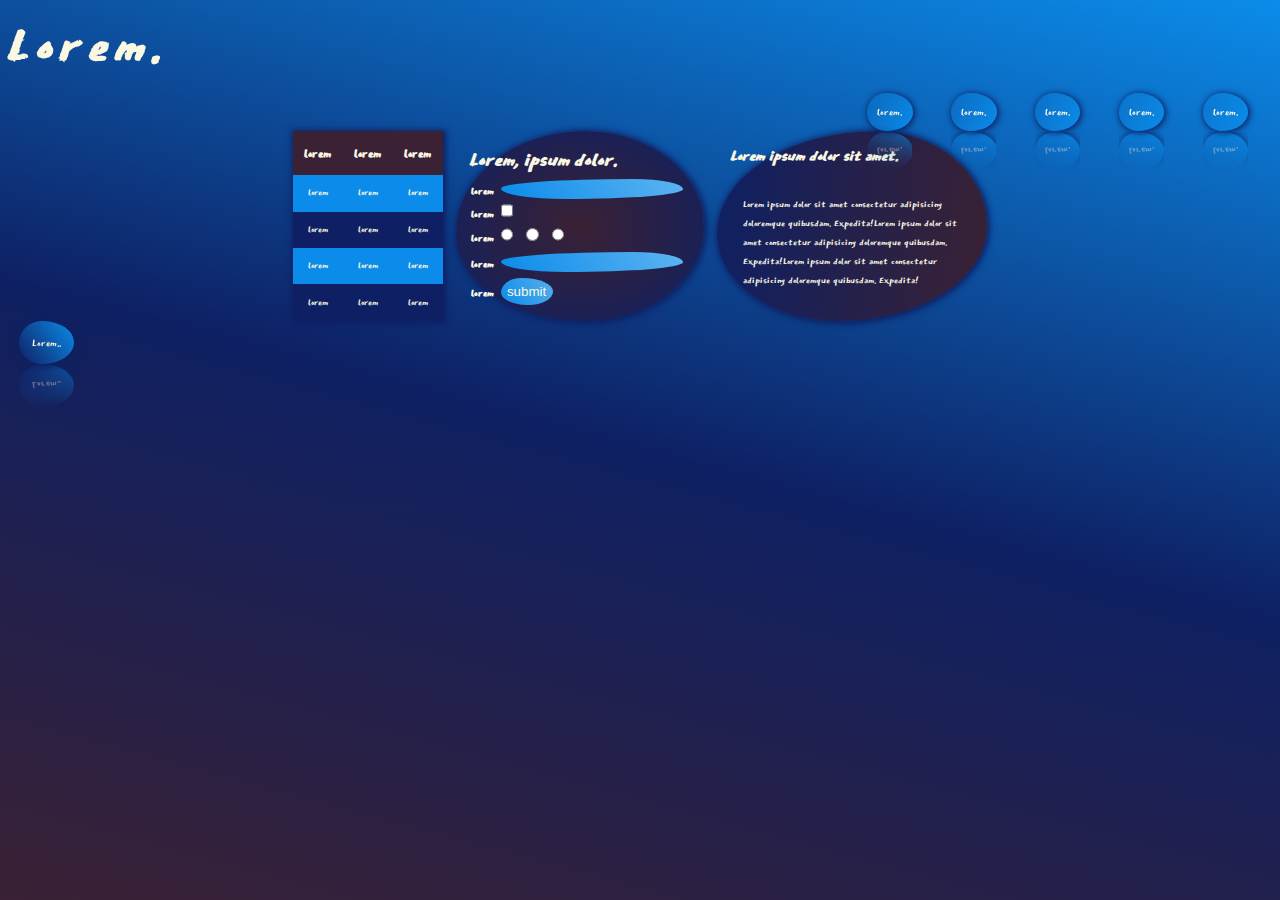
==== try-css.html @ 825e58ca "增加海洋style" ====
<!DOCTYPE html>
<html lang="en">
  <head>
    <meta charset="UTF-8" />
    <meta http-equiv="X-UA-Compatible" content="IE=edge" />
    <meta
      name="viewport"
      content="width=device-width, initial-scale=1,user-scalable=no"
    />
    <title>Template for testing CSS</title>
    <link rel="preconnect" href="https://fonts.googleapis.com" />
    <link rel="preconnect" href="https://fonts.gstatic.com" crossorigin />
    <link
      href="https://fonts.googleapis.com/css2?family=Hina+Mincho&display=swap"
      rel="stylesheet"
    />
    <link
      href="https://fonts.googleapis.com/css2?family=Share+Tech+Mono&display=swap"
      rel="stylesheet"
    />
    <link
      href="https://fonts.googleapis.com/css2?family=Caveat:wght@500&display=swap"
      rel="stylesheet"
    />
    <link
      href="https://fonts.googleapis.com/css2?family=Yeon+Sung&display=swap"
      rel="stylesheet"
    />
    <link
      href="https://fonts.googleapis.com/css2?family=Libre+Franklin&display=swap"
      rel="stylesheet"
    />
    <link href="https://fonts.googleapis.com/css2?family=East+Sea+Dokdo&display=swap" rel="stylesheet">
    <link rel="stylesheet" href="Atmos.css" />
  </head>
  <body>
    <div class="sea-container">
      <div class="sea-all">
        <h1 class="sea-h1">Lorem.</h1>
        <nav class="sea-navbar">
          <ul class="sea-ul">
            <li class="sea-li">
              <a class="sea-a-link" href="https://www.google.com/">lorem.</a>
            </li>
            <li class="sea-li">
              <a class="sea-a-link" href="https://www.google.com/">lorem.</a>
            </li>
            <li class="sea-li">
              <a class="sea-a-link" href="https://www.google.com/">lorem.</a>
            </li>
            <li class="sea-li">
              <a class="sea-a-link" href="https://www.google.com/">lorem.</a>
            </li>
            <li class="sea-li">
              <a class="sea-a-link" href="https://www.google.com/">lorem.</a>
            </li>
          </ul>
        </nav>
      
      <main class="sea-main">
        <article class="sea-article">
          <table class="sea-table">
            <thead class="sea-thead">
              <tr class="sea-tr-header">
                <th class="sea-th">lorem</th>
                <th class="sea-th">lorem</th>
                <th class="sea-th">lorem</th>
              </tr>
            </thead>
            <tbody class="sea-tbody">
              <tr class="sea-tr-data">
                <td class="sea-td">lorem</td>
                <td class="sea-td">lorem</td>
                <td class="sea-td">lorem</td>
              </tr>
              <tr class="sea-tr-data">
                <td class="sea-td">lorem</td>
                <td class="sea-td">lorem</td>
                <td class="sea-td">lorem</td>
              </tr>
              <tr class="sea-tr-data">
                <td class="sea-td">lorem</td>
                <td class="sea-td">lorem</td>
                <td class="sea-td">lorem</td>
              </tr>
              <tr class="sea-tr-data">
                <td class="sea-td">lorem</td>
                <td class="sea-td">lorem</td>
                <td class="sea-td">lorem</td>
              </tr>
            </tbody>
            <tfoot class="sea-tfoot"></tfoot>
          </table>

          <form class="sea-form" action="">
            <h4 class="sea-h4">Lorem, ipsum dolor.</h4>
            <label class="sea-label"
              >lorem<input class="sea-input-text" type="text"
            /></label>
            <label class="sea-label"
              >lorem<input
                class="sea-input-checkbox"
                type="checkbox"
                name=""
                id=""
            /></label>
            <label class="sea-label"
              >lorem<input class="sea-input-radio" type="radio" /><input
                class="sea-input-radio"
                type="radio" /><input class="sea-input-radio" type="radio"
            /></label>
            <label class="sea-label"
              >lorem<input
                class="sea-input-password"
                type="password"
                name=""
                id=""
            /></label>
            <label class="sea-label"
              >lorem<input
                class="sea-input-submit"
                type="submit"
                value="submit"
            /></label>
          </form>
          <aside class="sea-aside">
            <h5 class="sea-h5">Lorem ipsum dolor sit amet.</h5>
            <p class="sea-p">
              Lorem ipsum dolor sit amet consectetur adipisicing doloremque
              quibusdam. Expedita!Lorem ipsum dolor sit amet consectetur
              adipisicing doloremque quibusdam. Expedita!Lorem ipsum dolor sit
              amet consectetur adipisicing doloremque quibusdam. Expedita!
            </p>
          </aside>
        </article>
      
      
        <button class="sea-button">Lorem..</button>
      
      </div>
    </div>
  </body>
</html>
---- Atmos.css ----
@import url("https://fonts.googleapis.com/css2?family=Hina+Mincho&display=swap");
@import url('https://fonts.googleapis.com/css2?family=Prompt:wght@600&family=Share+Tech+Mono&display=swap');
@import url('https://fonts.googleapis.com/css2?family=Caveat:wght@500&display=swap');
@import url('https://fonts.googleapis.com/css2?family=Yeon+Sung&display=swap');
@import url('https://fonts.googleapis.com/css2?family=Libre+Franklin&display=swap');
@import url('https://fonts.googleapis.com/css2?family=East+Sea+Dokdo&display=swap');
/*<link rel="preconnect" href="https://fonts.googleapis.com" />
    <link rel="preconnect" href="https://fonts.gstatic.com" crossorigin />
    <link
      href="https://fonts.googleapis.com/css2?family=Hina+Mincho&display=swap"
      rel="stylesheet"
    />
    <link href="https://fonts.googleapis.com/css2?family=Share+Tech+Mono&display=swap" rel="stylesheet">
    <link href="https://fonts.googleapis.com/css2?family=Caveat:wght@500&display=swap" rel="stylesheet">
    <link href="https://fonts.googleapis.com/css2?family=Yeon+Sung&display=swap" rel="stylesheet">
    <link href="https://fonts.googleapis.com/css2?family=Libre+Franklin&display=swap" rel="stylesheet">
   <link href="https://fonts.googleapis.com/css2?family=East+Sea+Dokdo&display=swap" rel="stylesheet">
    預先下載google fonts相關程式碼
    */
* {
  padding: 0;
  margin: 0;
  box-sizing: border-box;
}
/*春天風格的樣式，前綴為spring-...，字型構想當初是以日文做考量，因此其他語言的呈現可能會不如預期。
顏色選擇(16進位色號，不區分大小寫):
1.#ffd0e2
2.#5897f6
3.#9b9713
4.#D3BA88
5.#5a570b
*/
.spring-container {
  display: flex;
  flex-direction: column;
  justify-content: center;
  align-items: center;
  min-height: 100vh;
  width: 100%;
  overflow-x: hidden;
  font-family: "Hina Mincho";
}
.spring-header {
  position: relative;
  display: flex;
  justify-content: space-between;
  align-items: flex-end;
  width: 100%;
  height: 25vh;
  background-image:linear-gradient(to top,#ffd0e2,#ffe8f1);
 
}
.spring-header::after{
  position: absolute;
  content: "";
  top: 50%;
  width: 100%;
  height: 40vh;
  background-image:linear-gradient(to bottom,#ffd0e2,#ffe8f1);
  clip-path: polygon(0% 30%, 100% 0, 100% 32%, 0% 48%);
  z-index: -1;
}
.spring-h1{
  font-size: 3.2rem;
  color: #5897f6;
}
.spring-h2{
  font-size: 2.6rem;
  color: #5897f6;
}
.spring-h3{
  font-size: 2.2rem;
  color: #5897f6;
}
.spring-h4{
  font-size: 1.8rem;
  color: #5897f6;
}
.spring-h5{
  font-size: 1.4rem;
  color: #5897f6;
}
.spring-h6{
  font-size: 1.1rem;
  color: #5897f6;
}
.spring-navbar{
  padding: 1vmax;
}
.spring-ul {
  list-style-type: none;
}
.spring-li{
  float: right;
}
.spring-a-link {
  display: inline-block;
  padding: 0.5vmax;
  margin-inline: 1vmax;
  border-radius: 0.5vmax;
  background-image:linear-gradient(25deg,#5897f6,#5897f661);
  color: #ffe9f2;
  font-size: 1.1rem;
  box-shadow: 1px 1px 6px 1px  #5897f62a;
  -webkit-box-reflect: below 0px linear-gradient(to top,rgba(0,0,0,0.3),rgba(0,0,0,0.01)) ;
}
.spring-a-link:link {
  
  text-decoration: none;
 
}
.spring-a-link:visited {
  text-decoration: none;
  
}
.spring-a-link:hover {
  text-decoration: none;
 
}
.spring-a-link:active {
  text-decoration: none;
  
}
.spring-main {
  display: flex;
  justify-content: space-between;
  align-items: center;
  width: 100%;
  height: 65vh;
  background-image: linear-gradient(180deg,#ffd0e294,#ffe8f1,#9b97133c);
}
.spring-article{
  display: flex;
 
}
.spring-table{
  border-collapse: collapse;
  text-align: center;
  box-shadow: 1px 1.5px 6px 2px #5897f651;
}

.spring-tr-header{
  background-color: #5897f62a;
}
.spring-tr-data{
  background-color:  #9b971334;
}
.spring-tr-data:nth-child(2n){
  background-color:  #d3ba88;

}
.spring-th{
  color: #5897f6;
  font-size: 1.1rem;
  font-weight: 700;
  padding: 0.9vmax;
}
.spring-td{
  color: #5a570b;
  
 
  padding: 0.2vmax ;
}
.spring-form{
  border-radius: 1vmax;
  display: flex;
  flex-direction: column;
  justify-content: center;
  padding: 1vmax;
  background-color: #9b971325;
  box-shadow: 1px 1px 6px 1px  #5897f62a;
}
.spring-label{
  color: #5897f6;
  font-size: 1.1rem;
  font-weight: 700;
  padding: 0.2vmax;
}
.spring-input-text{
outline:1.5px solid #5897f6;
border-radius: 0.2vmax;
border: none;
margin-inline: 0.5vmax;
caret-color: #5897f6;
background-color: #ffd0e253;
color: #5897f6;
padding: 0.2vmax;
}
.spring-input-password{
  outline:1.5px solid #5897f6;
  border-radius: 0.2vmax;
  border: none;
  margin-inline: 0.5vmax;
  caret-color: #5897f6;
  background-color: #ffd0e253;
  color: #5897f6;
  padding: 0.2vmax;
}
.spring-input-checkbox{
  position: relative;
  accent-color: #FFD0E2;
  width: 1vmax;
  height: 1vmax;
  border-radius: 0.2vmax;
  outline:1.5px solid #5897f6;
  background-color: #ffd0e253;
  margin-inline: 0.5vmax;
  padding: 0.2vmax;
}
.spring-input-radio{
  position: relative;
 accent-color: #FFD0E2;
  width: 1vmax;
  height: 1vmax;
  border-radius: 50%;
  outline:1.5px solid #5897f6;
  background-color: #ffd0e253;
  margin-inline: 0.5vmax;
  padding: 0.2vmax;
}
.spring-input-submit{
  outline:1.5px solid #5897f6;
  border-radius: 0.2vmax;
  border: none;
  margin-inline: 0.5vmax;
  caret-color: #5897f6;
  background-color: #ffd0e253;
  color: #5897f6;
  padding: 0.2vmax;
}
.spring-aside{
  margin-right: 1%;
  display: flex;
  padding: 2vmax;
 box-shadow: 1px 1px 6px 1px  #5897f62a;
  flex-direction: column;
  width: 35ch;
  background-color: #9b971309;
  
 
}
.spring-p{
  margin-top: 1vmax;
  line-height: 1.8;
  color: #5a570b;
}
.spring-footer {
  width: 100%;
  height: 10vh;
  background-image: linear-gradient(14deg,#9b9713,#9b9713d2,#9b9713);
  display: flex;
  justify-content: center;
  align-items: center;
}
.spring-button{
  margin-inline: 1vmax;
  background-image:linear-gradient(15deg,#5897f6,#5897f661);
  border-radius: 0.4vmax;
  color: #ffd0e2;
  border: none;
  padding: 0.2vmax;
  cursor: pointer;
  font-size: 1.1rem;
  box-shadow: 1px 1px 6px 1px  #5897f62a;
  -webkit-box-reflect: below 0px linear-gradient(to top,rgba(0,0,0,0.3),rgba(0,0,0,0.01)) ;
}


/*科技感風格的樣式，前綴為tech-...。
顏色選擇(16進位色號，不區分大小寫):
1.#000000
2.#D4EBF8
3.#00E4FF
4.#3D4F72
*/

.tech-container {
  display: flex;
  flex-direction: column;
  justify-content: center;
  align-items: center;
  min-height: 100vh;
  width: 100%;
  overflow-x: hidden;
  font-family: 'Share Tech Mono', monospace;
}
.tech-header {
  position: relative;
  display: flex;
  justify-content: space-between;
  align-items: flex-end;
  width: 100%;
  height: 25vh;
  background-color:#000000;
 isolation: isolate;
}
.tech-header::after{
  position: absolute;
  content: "";
  top: 50%;
  width: 100%;
  height: 80vh;
  background-color:#000000;
  clip-path: polygon(0% 0%, 0% 0, 70% 15%, 0% 70%);
  z-index: -1;
}
.tech-h1{
  font-size: 5vw;
  color: #00E4FF;
}
.tech-h2{
  font-size: 3vw;
  color: #00e4ff;
}
.tech-h3{
  font-size: 2.5vw;
  color: #00e4ff;
}
.tech-h4{
  font-size: 2vw;
  color: #00e4ff;
}
.tech-h5{
  font-size: 1.5vw;
  color: #00e4ff;
}
.tech-h6{
  font-size: 1.2vw;
  color: #00e4ff;
}
.tech-navbar{
  padding: 2vmax;
}
.tech-ul {
  list-style-type: none;
}
.tech-li{
  float: right;
}
.tech-a-link {
  display: inline-block;
  padding: 0.5vmax;
  margin-inline: 1vmax;  
  font-size: 1.1rem;
  font-style: italic;
  font-weight: 700;
  text-decoration: underline;
  color: #00E4FF;
}
.tech-a-link:link, .tech-a-link:visited,.tech-a-link:hover,.tech-a-link:active {
  text-decoration: underline;
 
 
}
.tech-main {
  display: flex;
  justify-content: space-between;
  align-items: center;
  width: 100%;
  height: 65vh;
  background-color:#d4ebf885;
}
.tech-article{
  display: flex;
 
}
.tech-table{
  border-collapse: collapse;
  text-align: center;
  margin-inline:1vw;
  z-index: 1;
}

.tech-tr-header{
  background-color: #3D4F72;
}
.tech-tr-data{
  background-color:  #D4EBF8;
}
.tech-tr-data:nth-child(2n){
  background-color:  #00E4FF;

}
.tech-th{
  color: #D4EBF8;
  font-size: 1.3rem;
  font-weight: 700;
  padding: 1vmax;
}
.tech-td{
  color: #000000;
}
.tech-form{
  display: flex;
  flex-direction: column;
  justify-content: center;
  padding: 1vmax;
  background-color: #3D4F72;
  margin-inline:1vw ;
  z-index: 1;
}
.tech-label{
  color: #00E4FF;
  margin-inline: 1vmax;
  font-size: 1.1rem;
  font-weight: 700;
  padding: 0.5vmax;
}
.tech-input-text{
outline:1.5px solid #00E4FF;
border: none;
margin: 0.5vmax;
caret-color: #00E4FF;
background-color: #3D4F72;
color: #00E4FF;
padding: 0.5vmax;
}
.tech-input-password{
  outline:1.5px solid #00E4FF;
  border: none;
  margin: 0.5vmax;
  caret-color: #00E4FF;
  background-color: #3D4F72;
  color: #00E4FF;
  padding: 0.5vmax;
}
.tech-input-checkbox{
  position: relative;
  accent-color: #00E4FF;
  width: 1vmax;
  height: 1vmax;
  
  
  background-color: #3D4F72;
  margin: 1vmax;
  padding: 0.5vmax;
}


.tech-input-radio{
  position: relative;
 accent-color: #00E4FF;
  width: 1vmax;
  height: 1vmax;
  
  
  background-color: #3D4F72;
  margin: 1vmax;
  padding: 0.5vmax;
}

.tech-input-submit{
  outline:1.5px solid #00E4FF;
  border: none;
  margin: 0.5vmax;
  caret-color: #00E4FF;
  background-color: #3D4F72;
  color: #00E4FF;
  padding: 0.5vmax;
}
.tech-aside{
  margin-inline:1vw;
  display: flex;
 color: #D4EBF8;
  flex-direction: column;
  width: 40ch;
  background-color: #3D4F72;
  padding: 1vmax;
  z-index: 1;
 
}
.tech-p{
  margin: 1vmax;
  line-height: 1.6;
  color: #D4EBF8;
}
.tech-footer {
  position: relative;
  width: 100%;
  height: 12vh;
  background-color:#000000;
  display: flex;
  justify-content: center;
  align-items: center;
  isolation: isolate;
}
.tech-footer::after{
  position: absolute;
  content: "";
  clip-path: polygon(100% 0%, 0% 100%, 100% 100%);
  bottom: 3%;
  width: 100%;
  height: 30vh;
  background-color:#000000;
  z-index: -1;
  
}
.tech-button{
  margin-inline: 1vmax;
  background-color: transparent;
  color: #00e4ff;
  text-decoration: underline;
  font-style: italic;
  font-weight: 700;
  border: none;
  cursor: pointer;
  font-size: 1.2rem;
}

/*溫暖焦糖感風格的樣式，前綴為caramel-...。
顏色選擇(16進位色號，不區分大小寫):
1.#C48542
2.#411F0B
3.#E3D0B0
4.#D6D5E2
*/

.caramel-container {
  display: flex;
  flex-direction: column;
  justify-content: center;
  align-items: center;
  min-height: 100vh;
  width: 100%;
  overflow-x: hidden;
  font-family: 'Caveat', cursive;
}

.caramel-h1{
  font-size: 4vw;
  letter-spacing: 0.5vw;
  color: #411F0B;
}
.caramel-h2{
  font-size: 2.8vw;
  color: #411F0B;
}
.caramel-h3{
  font-size: 2.5vw;
  color: #411F0B;
}
.caramel-h4{
  font-size: 2vw;
  color: #411F0B;
}
.caramel-h5{
  font-size: 1.6vw;
  color: #411F0B;
}
.caramel-h6{
  font-size: 1.2vw;
  color: #411F0B;
}
.caramel-navbar{
  padding: 1vmax;
}
.caramel-ul {
  list-style-type: none;
}
.caramel-li{
  float: right;
}
.caramel-a-link {
  display: inline-block;
  padding: 0.5vmax;
  margin-inline: 1.5vmax;
  border-radius: 0.5vmax;
  background-image:linear-gradient(25deg,#411F0B,#C48542);
  color: #D6D5E2;
  font-size: 1.1rem;
  box-shadow: 1px 1px 6px 1px  #d6d5e26b;
  -webkit-box-reflect: below 0px linear-gradient(to top,rgba(0,0,0,0.6),rgba(0,0,0,0.01)) ;
}
.caramel-a-link:link,.caramel-a-link:visited, .caramel-a-link:hover,.caramel-a-link:active{
  text-decoration: none;
}
 
 
.caramel-all {
  display: flex;
  padding: 2vmax;
 justify-content: space-between;
  flex-direction: column;
  align-items: center;
  width: 100%;
  height: 100vh;
  background-image: radial-gradient(#D6D5E2,#C48542,#411F0B);
}
.caramel-header{
  display: flex;
  justify-content: space-around;
  align-items: center;
  padding: 4vmax;
   width: 100%;
}
.caramel-article{
  display: flex;
  width: 100%;
  justify-content: center;
 
}
.caramel-table{
  border-collapse: collapse;
  text-align: center;
 margin-inline: 1vw;
 
}

.caramel-tr-header{
  background-color: #411F0B;
 
 
}
.caramel-tr-data{
  background-color:  #E3D0B0;
 
}
.caramel-tr-data:nth-child(2n){
  background-color:  #C48542;
 
}
.caramel-th{
  color: #E3D0B0;
  font-size: 1.1vw;
  font-weight: 700;
  padding: 0.9vmax;
}
.caramel-td{
  color: #411F0B;
  font-size: 1vw;
  padding: 0.2vmax ;
}
.caramel-form{
  border-radius: 2vmax;
  display: flex;
  flex-direction: column;
  justify-content: center;
  padding: 1vmax;
  background-color: #C48542;
 
}
.caramel-label{
  color: #411F0B;
  font-size: 1.1rem;
  font-weight: 700;
  padding: 0.2vmax;
}
.caramel-input-text{
outline:1.5px solid #411F0B;
border-radius: 0.5vmax;
border: none;
margin-inline: 0.5vmax;
caret-color: #411F0B;
background-color: #E3D0B0;
color: #411F0B;
padding: 0.2vmax;
}
.caramel-input-password{
  outline:1.5px solid #411F0B;
  border-radius: 0.5vmax;
  border: none;
  margin-inline: 0.5vmax;
  caret-color: #411F0B;
  background-color: #E3D0B0;
  color: #411F0B;
  padding: 0.2vmax;
}
.caramel-input-checkbox{
  position: relative;
  accent-color: #411F0B;
  width: 1vmax;
  height: 1vmax;
  border-radius: 0.5vmax;
  background-color: #E3D0B0;
  margin-inline: 0.5vmax;
  caret-color: #411F0B;
  padding: 0.2vmax;
}
.caramel-input-radio{
  position: relative;
  accent-color: #411F0B;
  width: 1vmax;
  height: 1vmax;
  border-radius: 50%;
  background-color: #E3D0B0;
  margin-inline: 0.5vmax;
  padding: 0.2vmax;
  caret-color: #411F0B;
}

.caramel-input-submit{
  outline:1.5px solid #411F0B;
  border-radius: 0.5vmax;
  border: none;
  cursor: pointer;
  margin-inline: 0.5vmax;
  caret-color: #411F0B;
  background-color: #E3D0B0;
  color: #411F0B;
  padding: 0.2vmax;
}
.caramel-aside{
  border-radius: 2vmax;
  margin-inline: 1vw;
  display: flex;
  padding: 2vmax;
  flex-direction: column;
  width: 35ch;
  background-color: #C48542;
  
 
}
.caramel-p{
  margin-top: 1vmax;
  padding: 1vmax;
  line-height: 1.9;
  color: #D6D5E2;
  font-size: 1vw;
}
.caramel-footer{
  display: flex;
  
  justify-content: center;
  align-items: center;
  padding: 5vmax;
   width: 100%;
  
}
.caramel-button{
  margin-inline: 1vmax;
  
  background-image:linear-gradient(25deg,#411F0B,#C48542);
  border-radius: 0.5vmax;
  border: none;
  padding: 0.5vmax;
  cursor: pointer;
  font-size: 1.1vw;
  font-family: 'Caveat', cursive;
  color: #D6D5E2;
  box-shadow: 1px 1px 6px 1px  #d6d5e26b;
  -webkit-box-reflect: below 0px linear-gradient(to top,rgba(0,0,0,0.6),rgba(0,0,0,0.01)) ;
}




/*簡約專業的風格，前綴為clean-...。
顏色選擇(16進位色號，不區分大小寫):
1.#363534
2.#FFFFFF
3.#DCE3F6
4.#8993B2
*/
.clean-container {
  display: flex;
  flex-direction: column;
  justify-content: center;
  align-items: center;
  min-height: 100vh;
  width: 100%;
  overflow-x: hidden;
  font-family: 'Libre Franklin', sans-serif;
}
.clean-header {
  position: relative;
  display: flex;
  justify-content: space-around;
  align-items: flex-end;
  width: 100%;
  height: 20vh;
}
.clean-h1{
  font-size: 5vw;
  color: #363534;
}
.clean-h2{
  font-size: 3vw;
  color: #363534;
}
.clean-h3{
  font-size: 2.5vw;
  color: #363534;
}
.clean-h4{
  font-size: 2vw;
  color: #363534;
}
.clean-h5{
  font-size: 1.5vw;
  color: #363534;
}
.clean-h6{
  font-size: 1.2vw;
  color: #363534;
}
.clean-navbar{
  padding: 1.5vmax;
}
.clean-ul {
  list-style-type: none;
}
.clean-li{
  float: right;
}
.clean-a-link {
  display: inline-block;
  padding: 0.5vmax;
  margin-inline: 1vmax;  
  font-size: 1.1vw;
  text-decoration: underline;
  color: #363534;
}
.clean-a-link:link, .clean-a-link:visited,.clean-a-link:hover,.clean-a-link:active {
  text-decoration: underline;
 
 
}
.clean-main {
  display: flex;
  justify-content: center;
  align-items: center;
  width: 100%;
  height: 75vh;
  background-color:#ffffff;
}
.clean-article{
  display: flex;
 
}
.clean-table{
  border-collapse: collapse;
  text-align: center;
  margin-inline:1vw;
  border: 1px solid #363534;
}

.clean-tr-header{
  background-color: #363534;
}
.clean-tr-data{
  background-color:  #ffffff;
}
.clean-tr-data:nth-child(2n){
  background-color:  #8993B2;

}
.clean-th{
  color: #ffffff;
  font-size: 1.3vw;
  padding: 1vmax;
  
}
.clean-td{
  color: #363534;
  font-size: 1vw;
  padding: 0.5vmax;
}
.clean-form{
  display: flex;
  flex-direction: column;
  justify-content: center;
  padding: 1vmax;
  border: 1px solid #363534;
  border-radius: 2px;
  background-color: #8993B2;
  margin-inline:1vw ;
}
.clean-label{
  color: #363534;
  margin-inline: 1vmax;
  font-size: 1.2vw;
  font-weight: 700;
   padding: 0.5vmax;
}
.clean-input-text{
outline:1.5px solid #363534;
border: none;
border-radius: 2px;
margin: 0.5vmax;
caret-color: #363534;
background-color: #ffffff;
color: #363534;
padding: 0.5vmax;
}
.clean-input-password{
  outline:1.5px solid #363534;
  border: none;
  border-radius: 2px;
  margin: 0.5vmax;
  caret-color: #363534;
  background-color: #ffffff;
  color: #363534;
  padding: 0.5vmax;
}
.clean-input-checkbox{
  position: relative;
  accent-color: #363534;
  width: 1vmax;
  height: 1vmax;
  
  
  background-color: #ffffff;
  margin: 1vmax;
  padding: 0.5vmax;
}


.clean-input-radio{
  position: relative;
 accent-color: #363534;
  width: 1vmax;
  height: 1vmax;
  
  
  background-color: #ffffff;
  margin: 1vmax;
  padding: 0.5vmax;
}

.clean-input-submit{
  outline:1.5px solid #363534;
  border: none;
  margin: 0.5vmax;
  font-size: 1vw;
  border-radius: 2px;
  caret-color: #363534;
  background-color: #ffffff;
  color: #363534;
  padding: 0.5vmax;
}
.clean-aside{
  margin-inline:1vw;
  display: flex;
 color: #ffffff;
  flex-direction: column;
  align-items: center;
  justify-content: stretch;
  width: 45ch;
  border: 1px solid #363534;
  background-color: #8993B2;
  padding: 1vmax;
  border-radius: 2px;
}
.clean-p{
  margin: 1vmax;
  line-height: 1.6;
  color: #ffffff;
  font-size: 1vw;
}
.clean-footer {
  position: relative;
  width: 100%;
  height: 8vh;
  display: flex;
  justify-content: center;
  align-items: center;
}
.clean-button{
  margin-inline: 1vmax;
  background-color: #363534;
  color: #ffffff;
  border: none;
  border-radius: 2px;
  cursor: pointer;
  font-size: 1.2vw;
  padding: 0.5vmax;
}




/*火山熔岩樣式，前綴為lava-...。
顏色選擇(16進位色號，不區分大小寫):
1.#C48542
2.#411F0B
3.#E3D0B0
4.#D6D5E2
*/

.lava-container {
  display: flex;
  flex-direction: column;
  justify-content: center;
  align-items: center;
  min-height: 100vh;
  width: 100%;
  overflow-x: hidden;
  font-family: 'Yeon Sung', cursive;
}

.lava-h1{
  font-size: 5vw;
  letter-spacing: 0.5vw;
  color: #FFDC7F;
}
.lava-h2{
  font-size: 2.8vw;
  color: #FFDC7F;
}
.lava-h3{
  font-size: 2.5vw;
  color: #FFDC7F;
}
.lava-h4{
  font-size: 2vw;
  color: #FFDC7F;
}
.lava-h5{
  font-size: 1.6vw;
  color: #FFDC7F;
}
.lava-h6{
  font-size: 1.2vw;
  color: #FFDC7F;
}
.lava-navbar{
  padding: 1.5vmax;
}
.lava-ul {
  list-style-type: none;
}
.lava-li{
  float: right;
}
.lava-a-link {
  display: inline-block;
  padding: 0.5vmax;
  margin-inline: 1.5vmax;
  border-radius: 54% 46% 77% 23% / 52% 52% 48% 48% ;
  background-image: linear-gradient(-55deg,#0D1218,#C23B20,#30435B);
  color: #FFDC7F;
  font-size: 1.1vw;
  box-shadow: 1px 1px 6px 1px  #d6d5e26b;
  -webkit-box-reflect: below 0px linear-gradient(to top,rgba(0,0,0,0.7),rgba(0,0,0,0.01)) ;
}
.lava-a-link:link,.lava-a-link:visited, .lava-a-link:hover,.lava-a-link:active{
  text-decoration: none;
}
 
 
.lava-all {
  display: flex;
  padding: 1vmax;
 justify-content: space-evenly;
  flex-direction: column;
  width: 100%;
  height: 100vh;
  background-image: linear-gradient(-95deg,#0D1218,#C23B20,#30435B);
}
.lava-header{
  display: flex;
  justify-content: space-around;
  align-items: center;
  padding: 1vmax;
   width: 100%;
}
.lava-article{
  display: flex;
  width: 100%;
  justify-content: center;
 
}
.lava-table{
  border-collapse: collapse;
  text-align: center;
 margin-inline: 1vw;
 
}

.lava-tr-header{
  background-color: #0D1218;
 
 
}
.lava-tr-data{
  background-color: #30435B ;
 
}
.lava-tr-data:nth-child(2n){
  background-color:  #C23B20;
 
}
.lava-th{
  color: #FFDC7F;
  font-size: 1.3vw;
  font-weight: 700;
  padding: 0.9vmax;
}
.lava-td{
  color: #FFDC7F;
  font-size: 1vw;
  padding: 0.2vmax ;
}
.lava-form{
  border-radius: 47% 53% 47% 53% / 44% 30% 70% 56% ;
  display: flex;
  flex-direction: column;
 justify-content: space-between;
  padding: 1vmax;
  background-color: #0D1218;
 
}
.lava-label{
  color: #FFDC7F;
  font-size: 1.1vw;
  font-weight: 700;
  padding: 0.2vmax;
}
.lava-input-text{
outline:1.5px solid #FFDC7F;
border-radius: 73% 27% 64% 36% / 47% 51% 49% 53% ;
border: none;
margin-inline: 0.5vmax;
caret-color: #FFDC7F;
background-color: #C23B20;
color: #FFDC7F;
padding: 0.2vmax;
}
.lava-input-password{
  outline:1.5px solid #FFDC7F;
  border-radius: 73% 27% 64% 36% / 47% 51% 49% 53% ;
  border: none;
  margin-inline: 0.5vmax;
  caret-color: #FFDC7F;
  background-color: #C23B20;
  color: #FFDC7F;
  padding: 0.2vmax;
}
.lava-input-checkbox{
  position: relative;
  accent-color: #ffdc7f;
  width: 1vmax;
  height: 1vmax;
  background-color: #C23B20;
  margin-inline: 0.5vmax;
  caret-color: #ffdc7f;
  padding: 0.2vmax;
}
.lava-input-radio{
  position: relative;
  accent-color: #ffdc7f;
  width: 1vmax;
  height: 1vmax;
  background-color: #C23B20;
  margin-inline: 0.5vmax;
  padding: 0.2vmax;
  caret-color: #ffdc7f;
}

.lava-input-submit{
  outline:1.5px solid #ffdc7f;
  border-radius: 73% 27% 64% 36% / 47% 51% 49% 53% ;
  border: none;
  cursor: pointer;
  margin-inline: 0.5vmax;
  caret-color: #ffdc7f;
  background-color: #C23B20;
  color: #ffdc7f;
  padding: 0.2vmax;
}
.lava-aside{
  border-radius: 65% 35% 65% 35% / 37% 43% 57% 63% ;
  margin-inline: 1vw;
  display: flex;
  padding: 2vmax;
  flex-direction: column;
  width: 38ch;
  background-color: #30435B;
  
 
}
.lava-p{
  margin-top: 1vmax;
  padding: 1vmax;
  line-height: 1.9;
  color: #FFDC7F;
  font-size: 1vw;
}
.lava-footer{
  display: flex;
  
  justify-content: center;
  align-items: center;
  padding: 5vmax;
   width: 100%;
  
}
.lava-button{
  margin-inline: 1vmax;
  
  background-image: linear-gradient(-55deg,#0D1218,#C23B20,#30435B);
  border-radius: 63% 37% 70% 30% / 38% 57% 43% 62% ;
  border: none;
  padding: 0.5vmax;
  cursor: pointer;
  font-size: 1.1vw;
 font-family: inherit;
  color: #FFDC7F;
  box-shadow: 1px 1px 6px 1px  #d6d5e26b;
  -webkit-box-reflect: below 0px linear-gradient(to top,rgba(0,0,0,0.7),rgba(0,0,0,0.01)) ;
}





/*海洋之心風格，前綴為sea-...。
顏色選擇(16進位色號，不區分大小寫):
1.#0B8CEA
2.#FAF7E2
3.#3A2134
4.#0E2063
*/





.sea-container {
  position: relative;
  min-height: 100vh;
  width: 100%;
  overflow-x: hidden;
  font-family: 'East Sea Dokdo', cursive;
}

.sea-h1{
  font-size: 5vw;
  letter-spacing: 0.5vw;
  font-style: italic;
  color: #FAF7E2;
}
.sea-h2{
  font-size: 2.8vw;
  font-style: italic;

  color: #FAF7E2;
}
.sea-h3{
  font-size: 2.5vw;
  font-style: italic;

  color: #FAF7E2;
}
.sea-h4{
  font-size: 2vw;
  font-style: italic;

  color: #FAF7E2;
}
.sea-h5{
  font-size: 1.6vw;
  font-style: italic;

  color: #FAF7E2;
}
.sea-h6{
  font-size: 1.2vw;
  font-style: italic;

  color: #FAF7E2;
}
.sea-navbar{
  padding: 0.5vmax;
}
.sea-ul {
  list-style-type: none;
}
.sea-li{
  float: right;
}
.sea-a-link {
  display: inline-block;
  padding: 0.8vmax;
  margin-inline: 1.5vmax;
  border-radius: 42% 58% 58% 42% / 51% 50% 50% 49%   ;
  background-image: linear-gradient(-55deg,#0B8CEA,transparent);
  color: #FAF7E2;
  font-size: 1.1vw;
  box-shadow: 1px 1px 6px 1px  #0E2063;
  -webkit-box-reflect: below 1px linear-gradient(to top,rgba(0,0,0,0.7),rgba(0,0,0,0.01)) ;
}
.sea-a-link:link,.sea-a-link:visited, .sea-a-link:hover,.sea-a-link:active{
  text-decoration: none;
}
 
 
.sea-all {
 position: relative;
  padding: 0.5vmax;
  width: 100%;
  height: 100vh;
  background-image: linear-gradient(15deg,#3A2134,#0E2063,#0B8CEA);
}
.sea-header{
  display: flex;
  justify-content: space-around;
  align-items: center;
  padding: 1vmax;
   width: 100%;
}
.sea-article{
  display: flex;
  width: 100%;
  justify-content: center;
 
}
.sea-table{
  border-collapse: collapse;
  text-align: center;
 margin-inline: 1vw;
 box-shadow: 1px 1px 6px 2px  #0E2063;
}

.sea-tr-header{
  background-color: #3A2134;
 
 
}
.sea-tr-data{
  background-color: #0B8CEA ;
 
}
.sea-tr-data:nth-child(2n){
  background-color: #0E2063 ;
 
}
.sea-th{
  color: #FAF7E2;
  font-size: 1.3vw;
  font-weight: 700;
  padding: 0.9vmax;
}
.sea-td{
  color: #FAF7E2;
  font-size: 1vw;
  padding: 0.2vmax ;
}
.sea-form{
  border-radius: 52% 48% 48% 52% / 54% 50% 50% 46%   ;
  display: flex;
  flex-direction: column;
 justify-content: space-between;
  padding: 1vmax;
  background-image:radial-gradient(#3A2134,#0E2063);
  box-shadow: 1px 1px 6px 2px  #0E2063;
}
.sea-label{
  color: #FAF7E2;
  font-size: 1.1vw;
  font-weight: 700;
  padding: 0.2vmax;
}
.sea-input-text{
border-radius: 73% 27% 64% 36% / 47% 51% 49% 53% ;
border: none;
margin-inline: 0.5vmax;
caret-color: #FAF7E2;
background-image: linear-gradient(55deg,#0B8CEA,#088ceaa7);
color: #FAF7E2;
padding: 0.2vmax;
}
.sea-input-password{
  border-radius: 73% 27% 64% 36% / 47% 51% 49% 53% ;
  border: none;
  margin-inline: 0.5vmax;
  caret-color: #FAF7E2;
  background-image: linear-gradient(55deg,#0B8CEA,#088ceaa7);
  color: #FAF7E2;
  padding: 0.2vmax;
}
.sea-input-checkbox{
  position: relative;
  accent-color: #FAF7E2;
  width: 1vmax;
  height: 1vmax;
  background-color: #0B8CEA;
  margin-inline: 0.5vmax;
  caret-color: #FAF7E2;
  padding: 0.2vmax;
}
.sea-input-radio{
  position: relative;
  accent-color: #FAF7E2;
  width: 1vmax;
  height: 1vmax;
  background-color: #0B8CEA;
  margin-inline: 0.5vmax;
  padding: 0.2vmax;
  caret-color: #FAF7E2;
}

.sea-input-submit{
  border-radius: 40% 60% 48% 52% / 54% 50% 50% 46% ;
  border: none;
  cursor: pointer;
  margin-inline: 0.5vmax;
  caret-color: #FAF7E2;
  background-image: linear-gradient(55deg,#0B8CEA,#088ceaa7);
  color: #FAF7E2;
  padding: 0.5vmax;
}
.sea-aside{
  border-radius: 59% 41% 55% 45% / 54% 50% 50% 46%  ;
  margin-inline: 1vw;
  display: flex;
  padding: 1vmax;
  flex-direction: column;
  width: 45ch;
  background-image: linear-gradient(95DEG,#0E2063,#3A2134);
  box-shadow: 1px 1px 6px 2px  #0E2063;
 
}
.sea-p{
  margin-top: 1vmax;
  padding: 1vmax;
 line-height: 1.5;
  color: #FAF7E2;
  font-size: 1vw;
}
.sea-footer{
  display: flex;
  
  justify-content: center;
  align-items: center;
  padding: 1vmax;
   width: 100%;
  
}
.sea-button{
  margin-inline: 1vmax;
  
  background-image: linear-gradient(55deg,#0E2063,#0B8CEA);
  border-radius: 42% 58% 58% 42% / 51% 50% 50% 49%  ;
  border: none;
  padding: 1vmax;
  cursor: pointer;
  font-size: 1.1vw;
 font-family: inherit;
  color: #FAF7E2;
  box-shadow: 1px 1px 6px 2px  #0E2063;
  -webkit-box-reflect: below 0px linear-gradient(to top,rgba(0,0,0,0.7),rgba(0,0,0,0.01)) ;
}
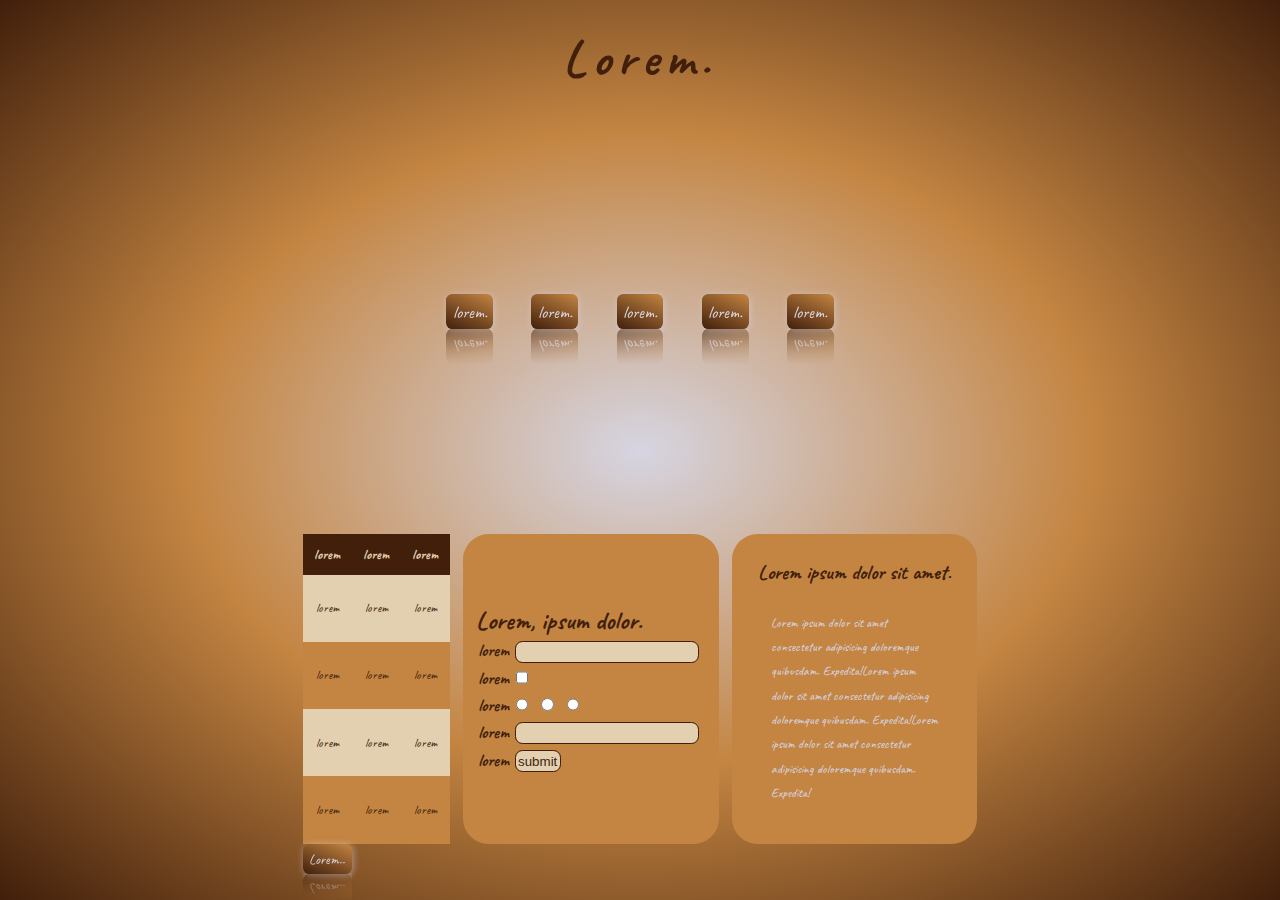
==== commit 63324c6c: "修改春天checkbox,radio樣式" ====
--- a/try-css.html
+++ b/try-css.html
@@ -34,98 +34,98 @@
     <link rel="stylesheet" href="Atmos.css" />
   </head>
   <body>
-    <div class="sea-container">
-      <div class="sea-all">
-        <h1 class="sea-h1">Lorem.</h1>
-        <nav class="sea-navbar">
-          <ul class="sea-ul">
-            <li class="sea-li">
-              <a class="sea-a-link" href="https://www.google.com/">lorem.</a>
+    <div class="caramel-container">
+      <div class="caramel-all">
+        <h1 class="caramel-h1">Lorem.</h1>
+        <nav class="caramel-navbar">
+          <ul class="caramel-ul">
+            <li class="caramel-li">
+              <a class="caramel-a-link" href="https://www.google.com/">lorem.</a>
             </li>
-            <li class="sea-li">
-              <a class="sea-a-link" href="https://www.google.com/">lorem.</a>
+            <li class="caramel-li">
+              <a class="caramel-a-link" href="https://www.google.com/">lorem.</a>
             </li>
-            <li class="sea-li">
-              <a class="sea-a-link" href="https://www.google.com/">lorem.</a>
+            <li class="caramel-li">
+              <a class="caramel-a-link" href="https://www.google.com/">lorem.</a>
             </li>
-            <li class="sea-li">
-              <a class="sea-a-link" href="https://www.google.com/">lorem.</a>
+            <li class="caramel-li">
+              <a class="caramel-a-link" href="https://www.google.com/">lorem.</a>
             </li>
-            <li class="sea-li">
-              <a class="sea-a-link" href="https://www.google.com/">lorem.</a>
+            <li class="caramel-li">
+              <a class="caramel-a-link" href="https://www.google.com/">lorem.</a>
             </li>
           </ul>
         </nav>
       
-      <main class="sea-main">
-        <article class="sea-article">
-          <table class="sea-table">
-            <thead class="sea-thead">
-              <tr class="sea-tr-header">
-                <th class="sea-th">lorem</th>
-                <th class="sea-th">lorem</th>
-                <th class="sea-th">lorem</th>
+      <main class="caramel-main">
+        <article class="caramel-article">
+          <table class="caramel-table">
+            <thead class="caramel-thead">
+              <tr class="caramel-tr-header">
+                <th class="caramel-th">lorem</th>
+                <th class="caramel-th">lorem</th>
+                <th class="caramel-th">lorem</th>
               </tr>
             </thead>
-            <tbody class="sea-tbody">
-              <tr class="sea-tr-data">
-                <td class="sea-td">lorem</td>
-                <td class="sea-td">lorem</td>
-                <td class="sea-td">lorem</td>
+            <tbody class="caramel-tbody">
+              <tr class="caramel-tr-data">
+                <td class="caramel-td">lorem</td>
+                <td class="caramel-td">lorem</td>
+                <td class="caramel-td">lorem</td>
               </tr>
-              <tr class="sea-tr-data">
-                <td class="sea-td">lorem</td>
-                <td class="sea-td">lorem</td>
-                <td class="sea-td">lorem</td>
+              <tr class="caramel-tr-data">
+                <td class="caramel-td">lorem</td>
+                <td class="caramel-td">lorem</td>
+                <td class="caramel-td">lorem</td>
               </tr>
-              <tr class="sea-tr-data">
-                <td class="sea-td">lorem</td>
-                <td class="sea-td">lorem</td>
-                <td class="sea-td">lorem</td>
+              <tr class="caramel-tr-data">
+                <td class="caramel-td">lorem</td>
+                <td class="caramel-td">lorem</td>
+                <td class="caramel-td">lorem</td>
               </tr>
-              <tr class="sea-tr-data">
-                <td class="sea-td">lorem</td>
-                <td class="sea-td">lorem</td>
-                <td class="sea-td">lorem</td>
+              <tr class="caramel-tr-data">
+                <td class="caramel-td">lorem</td>
+                <td class="caramel-td">lorem</td>
+                <td class="caramel-td">lorem</td>
               </tr>
             </tbody>
-            <tfoot class="sea-tfoot"></tfoot>
+            <tfoot class="caramel-tfoot"></tfoot>
           </table>
 
-          <form class="sea-form" action="">
-            <h4 class="sea-h4">Lorem, ipsum dolor.</h4>
-            <label class="sea-label"
-              >lorem<input class="sea-input-text" type="text"
+          <form class="caramel-form" action="">
+            <h4 class="caramel-h4">Lorem, ipsum dolor.</h4>
+            <label class="caramel-label"
+              >lorem<input class="caramel-input-text" type="text"
             /></label>
-            <label class="sea-label"
+            <label class="caramel-label"
               >lorem<input
-                class="sea-input-checkbox"
+                class="caramel-input-checkbox"
                 type="checkbox"
                 name=""
                 id=""
             /></label>
-            <label class="sea-label"
-              >lorem<input class="sea-input-radio" type="radio" /><input
-                class="sea-input-radio"
-                type="radio" /><input class="sea-input-radio" type="radio"
+            <label class="caramel-label"
+              >lorem<input class="caramel-input-radio" type="radio" /><input
+                class="caramel-input-radio"
+                type="radio" /><input class="caramel-input-radio" type="radio"
             /></label>
-            <label class="sea-label"
+            <label class="caramel-label"
               >lorem<input
-                class="sea-input-password"
+                class="caramel-input-password"
                 type="password"
                 name=""
                 id=""
             /></label>
-            <label class="sea-label"
+            <label class="caramel-label"
               >lorem<input
-                class="sea-input-submit"
+                class="caramel-input-submit"
                 type="submit"
                 value="submit"
             /></label>
           </form>
-          <aside class="sea-aside">
-            <h5 class="sea-h5">Lorem ipsum dolor sit amet.</h5>
-            <p class="sea-p">
+          <aside class="caramel-aside">
+            <h5 class="caramel-h5">Lorem ipsum dolor sit amet.</h5>
+            <p class="caramel-p">
               Lorem ipsum dolor sit amet consectetur adipisicing doloremque
               quibusdam. Expedita!Lorem ipsum dolor sit amet consectetur
               adipisicing doloremque quibusdam. Expedita!Lorem ipsum dolor sit
@@ -135,7 +135,7 @@
         </article>
       
       
-        <button class="sea-button">Lorem..</button>
+        <button class="caramel-button">Lorem..</button>
       
       </div>
     </div>
--- a/Atmos.css
+++ b/Atmos.css
@@ -198,22 +198,14 @@
 }
 .spring-input-checkbox{
   position: relative;
-  accent-color: #FFD0E2;
-  width: 1vmax;
-  height: 1vmax;
-  border-radius: 0.2vmax;
-  outline:1.5px solid #5897f6;
+  accent-color: #5897f6;
   background-color: #ffd0e253;
   margin-inline: 0.5vmax;
   padding: 0.2vmax;
 }
 .spring-input-radio{
   position: relative;
- accent-color: #FFD0E2;
-  width: 1vmax;
-  height: 1vmax;
-  border-radius: 50%;
-  outline:1.5px solid #5897f6;
+ accent-color: #5897f6;
   background-color: #ffd0e253;
   margin-inline: 0.5vmax;
   padding: 0.2vmax;
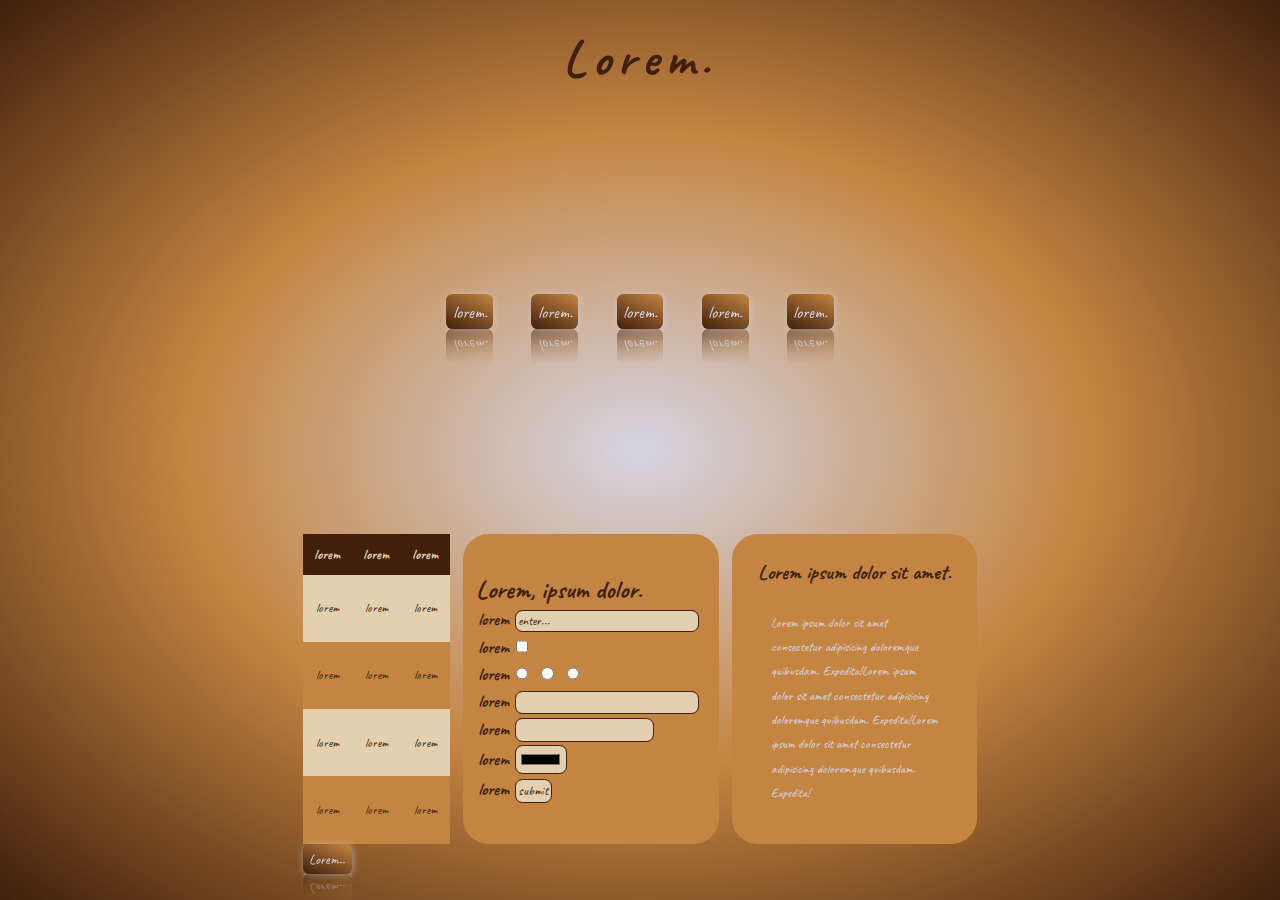
==== commit 6da9d49a: "擴充input number,color樣式" ====
--- a/try-css.html
+++ b/try-css.html
@@ -95,7 +95,7 @@
           <form class="caramel-form" action="">
             <h4 class="caramel-h4">Lorem, ipsum dolor.</h4>
             <label class="caramel-label"
-              >lorem<input class="caramel-input-text" type="text"
+              >lorem<input placeholder="enter..." class="caramel-input-text" type="text"
             /></label>
             <label class="caramel-label"
               >lorem<input
@@ -116,6 +116,20 @@
                 name=""
                 id=""
             /></label>
+            <label class="caramel-label"
+            >lorem<input
+              class="caramel-input-number"
+              type="number"
+              name=""
+              id=""
+          /></label>
+          <label class="caramel-label"
+            >lorem<input
+              class="caramel-input-color"
+              type="color"
+              name=""
+              id=""
+          /></label>
             <label class="caramel-label"
               >lorem<input
                 class="caramel-input-submit"
--- a/Atmos.css
+++ b/Atmos.css
@@ -92,6 +92,7 @@
 }
 .spring-li{
   float: right;
+  color: #5897f6;
 }
 .spring-a-link {
   display: inline-block;
@@ -186,6 +187,10 @@
 color: #5897f6;
 padding: 0.2vmax;
 }
+.spring-input-text::placeholder{
+  color: #5897f6;
+  font-family: "Hina Mincho";
+}
 .spring-input-password{
   outline:1.5px solid #5897f6;
   border-radius: 0.2vmax;
@@ -210,6 +215,28 @@
   margin-inline: 0.5vmax;
   padding: 0.2vmax;
 }
+.spring-input-number{
+  outline:1.5px solid #5897f6;
+  border-radius: 0.2vmax;
+  border: none;
+  margin-inline: 0.5vmax;
+  caret-color: #5897f6;
+  background-color: #ffd0e253;
+  color: #5897f6;
+  padding: 0.2vmax;
+  font-family: "Hina Mincho";
+}
+.spring-input-color{
+  outline:1.5px solid #5897f6;
+  border-radius: 0.2vmax;
+  border: none;
+  margin-inline: 0.5vmax;
+  caret-color: #5897f6;
+  background-color: #ffd0e253;
+  color: #5897f6;
+  padding: 0.3vmax;
+  font-family: "Hina Mincho";
+}
 .spring-input-submit{
   outline:1.5px solid #5897f6;
   border-radius: 0.2vmax;
@@ -219,6 +246,7 @@
   background-color: #ffd0e253;
   color: #5897f6;
   padding: 0.2vmax;
+  font-family: "Hina Mincho";
 }
 .spring-aside{
   margin-right: 1%;
@@ -253,6 +281,7 @@
   padding: 0.2vmax;
   cursor: pointer;
   font-size: 1.1rem;
+  font-family: "Hina Mincho";
   box-shadow: 1px 1px 6px 1px  #5897f62a;
   -webkit-box-reflect: below 0px linear-gradient(to top,rgba(0,0,0,0.3),rgba(0,0,0,0.01)) ;
 }
@@ -328,6 +357,7 @@
 }
 .tech-li{
   float: right;
+  color: #00E4FF;
 }
 .tech-a-link {
   display: inline-block;
@@ -407,6 +437,10 @@
 color: #00E4FF;
 padding: 0.5vmax;
 }
+.tech-input-text::placeholder{
+  color: #00E4FF;
+  font-family: 'Share Tech Mono', monospace;
+}
 .tech-input-password{
   outline:1.5px solid #00E4FF;
   border: none;
@@ -440,8 +474,7 @@
   margin: 1vmax;
   padding: 0.5vmax;
 }
-
-.tech-input-submit{
+.tech-input-number{
   outline:1.5px solid #00E4FF;
   border: none;
   margin: 0.5vmax;
@@ -449,6 +482,27 @@
   background-color: #3D4F72;
   color: #00E4FF;
   padding: 0.5vmax;
+  font-family: 'Share Tech Mono', monospace;
+}
+.tech-input-color{
+  outline:1.5px solid #00E4FF;
+  border: none;
+  margin: 0.5vmax;
+  caret-color: #00E4FF;
+  background-color: #3D4F72;
+  color: #00E4FF;
+  padding: 0.1vmax;
+  font-family: 'Share Tech Mono', monospace;
+}
+.tech-input-submit{
+  outline:1.5px solid #00E4FF;
+  border: none;
+  margin: 0.5vmax;
+  caret-color: #00E4FF;
+  background-color: #3D4F72;
+  color: #00E4FF;
+  padding: 0.5vmax;
+  font-family: 'Share Tech Mono', monospace;
 }
 .tech-aside{
   margin-inline:1vw;
@@ -497,6 +551,7 @@
   border: none;
   cursor: pointer;
   font-size: 1.2rem;
+  font-family: 'Share Tech Mono', monospace;
 }
 
 /*溫暖焦糖感風格的樣式，前綴為caramel-...。
@@ -551,6 +606,7 @@
 }
 .caramel-li{
   float: right;
+  color: #411F0B;
 }
 .caramel-a-link {
   display: inline-block;
@@ -647,6 +703,10 @@
 color: #411F0B;
 padding: 0.2vmax;
 }
+.caramel-input-text::placeholder{
+  color: #411F0B;
+  font-family: 'Caveat', cursive;
+}
 .caramel-input-password{
   outline:1.5px solid #411F0B;
   border-radius: 0.5vmax;
@@ -679,7 +739,30 @@
   padding: 0.2vmax;
   caret-color: #411F0B;
 }
-
+.caramel-input-number{
+  outline:1.5px solid #411F0B;
+  border-radius: 0.5vmax;
+  border: none;
+  cursor: pointer;
+  margin-inline: 0.5vmax;
+  caret-color: #411F0B;
+  background-color: #E3D0B0;
+  color: #411F0B;
+  padding: 0.2vmax;
+  font-family: 'Caveat', cursive;
+}
+.caramel-input-color{
+  outline:1.5px solid #411F0B;
+  border-radius: 0.5vmax;
+  border: none;
+  cursor: pointer;
+  margin-inline: 0.5vmax;
+  caret-color: #411F0B;
+  background-color: #E3D0B0;
+  color: #411F0B;
+  padding: 0.3vmax;
+  font-family: 'Caveat', cursive;
+}
 .caramel-input-submit{
   outline:1.5px solid #411F0B;
   border-radius: 0.5vmax;
@@ -690,6 +773,7 @@
   background-color: #E3D0B0;
   color: #411F0B;
   padding: 0.2vmax;
+  font-family: 'Caveat', cursive;
 }
 .caramel-aside{
   border-radius: 2vmax;
@@ -793,6 +877,7 @@
 }
 .clean-li{
   float: right;
+  color: #363534;
 }
 .clean-a-link {
   display: inline-block;
@@ -874,6 +959,10 @@
 color: #363534;
 padding: 0.5vmax;
 }
+.clean-input-text::placeholder{
+  color: #363534;
+  font-family: 'Libre Franklin', sans-serif;
+}
 .clean-input-password{
   outline:1.5px solid #363534;
   border: none;
@@ -908,7 +997,27 @@
   margin: 1vmax;
   padding: 0.5vmax;
 }
-
+.clean-input-number{
+  outline:1.5px solid #363534;
+  border: none;
+  border-radius: 2px;
+  margin: 0.5vmax;
+  caret-color: #363534;
+  background-color: #ffffff;
+  color: #363534;
+  padding: 0.5vmax;
+  font-family: 'Libre Franklin', sans-serif;
+}
+.clean-input-color{
+  outline:1.5px solid #363534;
+  border: none;
+  border-radius: 2px;
+  margin: 0.5vmax;
+  caret-color: #363534;
+  background-color: #ffffff;
+  color: #363534;
+  padding: 0.2vmax;
+}
 .clean-input-submit{
   outline:1.5px solid #363534;
   border: none;
@@ -919,6 +1028,7 @@
   background-color: #ffffff;
   color: #363534;
   padding: 0.5vmax;
+  font-family: 'Libre Franklin', sans-serif;
 }
 .clean-aside{
   margin-inline:1vw;
@@ -956,6 +1066,7 @@
   cursor: pointer;
   font-size: 1.2vw;
   padding: 0.5vmax;
+  font-family: 'Libre Franklin', sans-serif;
 }
 
 
@@ -1013,6 +1124,7 @@
 }
 .lava-li{
   float: right;
+  color: #FFDC7F;
 }
 .lava-a-link {
   display: inline-block;
@@ -1108,6 +1220,10 @@
 color: #FFDC7F;
 padding: 0.2vmax;
 }
+.lava-input-text::placeholder{
+  color: #FFDC7F;
+  font-family: 'Yeon Sung', cursive;
+}
 .lava-input-password{
   outline:1.5px solid #FFDC7F;
   border-radius: 73% 27% 64% 36% / 47% 51% 49% 53% ;
@@ -1138,6 +1254,31 @@
   padding: 0.2vmax;
   caret-color: #ffdc7f;
 }
+.lava-input-number{
+  outline:1.5px solid #ffdc7f;
+  border-radius: 73% 27% 64% 36% / 47% 51% 49% 53% ;
+  border: none;
+  cursor: pointer;
+  margin-inline: 0.5vmax;
+  caret-color: #ffdc7f;
+  background-color: #C23B20;
+  color: #ffdc7f;
+  padding: 0.2vmax;
+  font-family: 'Yeon Sung', cursive;
+}
+.lava-input-color{
+  outline:1.5px solid #ffdc7f;
+  border-radius: 73% 27% 64% 36% / 47% 51% 49% 53% ;
+  border: none;
+  cursor: pointer;
+  margin-inline: 0.5vmax;
+  caret-color: #ffdc7f;
+  background-color: #C23B20;
+  color: #ffdc7f;
+  padding: 0.3vmax;
+  font-family: 'Yeon Sung', cursive;
+}
+
 
 .lava-input-submit{
   outline:1.5px solid #ffdc7f;
@@ -1149,6 +1290,7 @@
   background-color: #C23B20;
   color: #ffdc7f;
   padding: 0.2vmax;
+  font-family: 'Yeon Sung', cursive;
 }
 .lava-aside{
   border-radius: 65% 35% 65% 35% / 37% 43% 57% 63% ;
@@ -1260,6 +1402,7 @@
 }
 .sea-li{
   float: right;
+  color: #FAF7E2;
 }
 .sea-a-link {
   display: inline-block;
@@ -1352,6 +1495,10 @@
 color: #FAF7E2;
 padding: 0.2vmax;
 }
+.sea-input-text::placeholder{
+  color: #FAF7E2;
+  font-family: 'East Sea Dokdo', cursive;
+}
 .sea-input-password{
   border-radius: 73% 27% 64% 36% / 47% 51% 49% 53% ;
   border: none;
@@ -1381,7 +1528,25 @@
   padding: 0.2vmax;
   caret-color: #FAF7E2;
 }
-
+.sea-input-number{
+  border-radius: 73% 27% 64% 36% / 47% 51% 49% 53% ;
+  border: none;
+  margin-inline: 0.5vmax;
+  caret-color: #FAF7E2;
+  background-image: linear-gradient(55deg,#0B8CEA,#088ceaa7);
+  color: #FAF7E2;
+  padding: 0.2vmax;
+  font-family: 'East Sea Dokdo', cursive;
+}
+.sea-input-color{
+  border-radius: 73% 27% 64% 36% / 47% 51% 49% 53% ;
+  border: none;
+  margin-inline: 0.5vmax;
+  caret-color: #FAF7E2;
+  background-image: linear-gradient(55deg,#0B8CEA,#088ceaa7);
+  color: #FAF7E2;
+  padding: 0.3vmax;
+}
 .sea-input-submit{
   border-radius: 40% 60% 48% 52% / 54% 50% 50% 46% ;
   border: none;
@@ -1391,6 +1556,7 @@
   background-image: linear-gradient(55deg,#0B8CEA,#088ceaa7);
   color: #FAF7E2;
   padding: 0.5vmax;
+  font-family: 'East Sea Dokdo', cursive;
 }
 .sea-aside{
   border-radius: 59% 41% 55% 45% / 54% 50% 50% 46%  ;
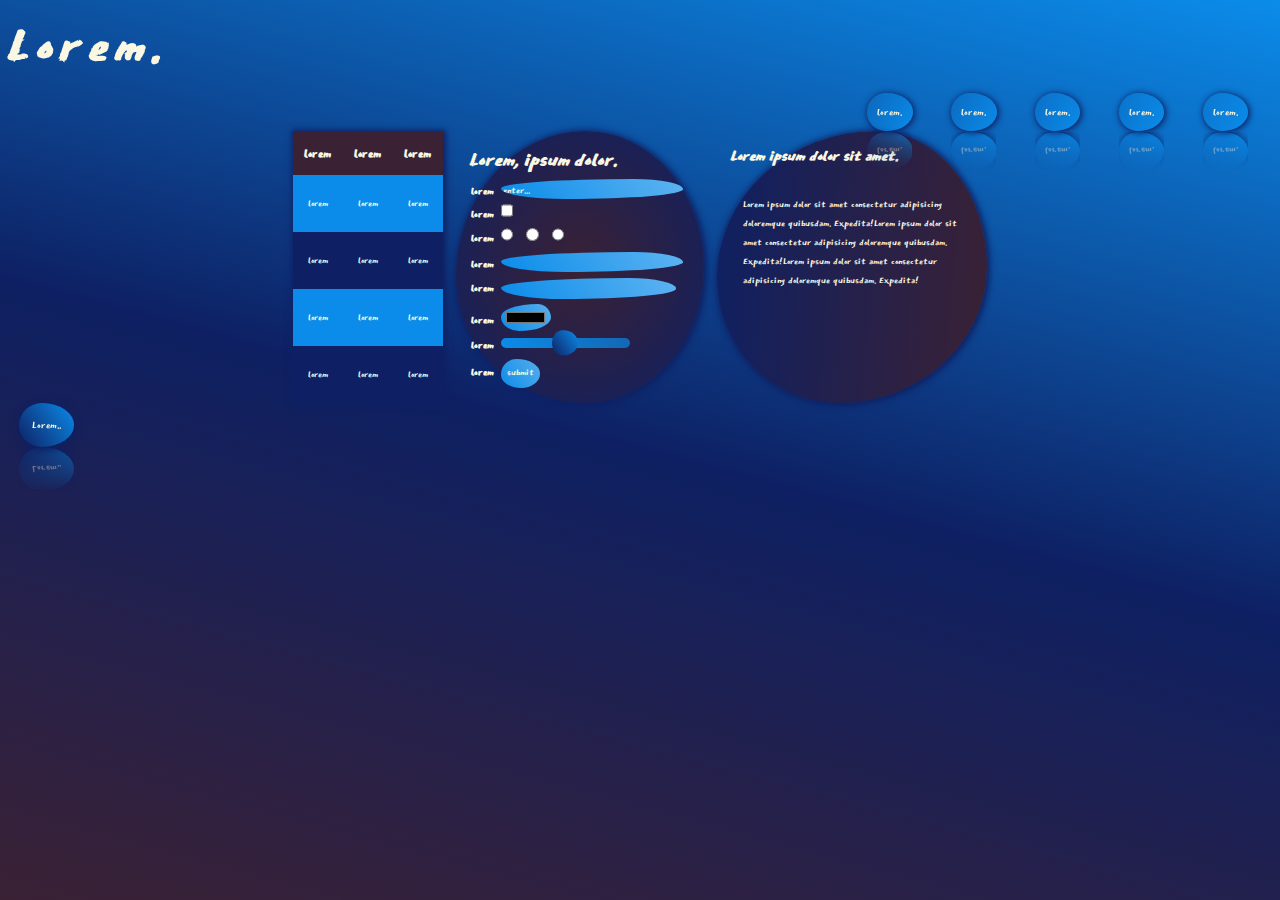
==== commit 3fe30f8c: "補充input range樣式" ====
--- a/try-css.html
+++ b/try-css.html
@@ -34,112 +34,115 @@
     <link rel="stylesheet" href="Atmos.css" />
   </head>
   <body>
-    <div class="caramel-container">
-      <div class="caramel-all">
-        <h1 class="caramel-h1">Lorem.</h1>
-        <nav class="caramel-navbar">
-          <ul class="caramel-ul">
-            <li class="caramel-li">
-              <a class="caramel-a-link" href="https://www.google.com/">lorem.</a>
+    <div class="sea-container">
+      <div class="sea-all">
+        <h1 class="sea-h1">Lorem.</h1>
+        <nav class="sea-navbar">
+          <ul class="sea-ul">
+            <li class="sea-li">
+              <a class="sea-a-link" href="https://www.google.com/">lorem.</a>
             </li>
-            <li class="caramel-li">
-              <a class="caramel-a-link" href="https://www.google.com/">lorem.</a>
+            <li class="sea-li">
+              <a class="sea-a-link" href="https://www.google.com/">lorem.</a>
             </li>
-            <li class="caramel-li">
-              <a class="caramel-a-link" href="https://www.google.com/">lorem.</a>
+            <li class="sea-li">
+              <a class="sea-a-link" href="https://www.google.com/">lorem.</a>
             </li>
-            <li class="caramel-li">
-              <a class="caramel-a-link" href="https://www.google.com/">lorem.</a>
+            <li class="sea-li">
+              <a class="sea-a-link" href="https://www.google.com/">lorem.</a>
             </li>
-            <li class="caramel-li">
-              <a class="caramel-a-link" href="https://www.google.com/">lorem.</a>
+            <li class="sea-li">
+              <a class="sea-a-link" href="https://www.google.com/">lorem.</a>
             </li>
           </ul>
         </nav>
       
-      <main class="caramel-main">
-        <article class="caramel-article">
-          <table class="caramel-table">
-            <thead class="caramel-thead">
-              <tr class="caramel-tr-header">
-                <th class="caramel-th">lorem</th>
-                <th class="caramel-th">lorem</th>
-                <th class="caramel-th">lorem</th>
+      <main class="sea-main">
+        <article class="sea-article">
+          <table class="sea-table">
+            <thead class="sea-thead">
+              <tr class="sea-tr-header">
+                <th class="sea-th">lorem</th>
+                <th class="sea-th">lorem</th>
+                <th class="sea-th">lorem</th>
               </tr>
             </thead>
-            <tbody class="caramel-tbody">
-              <tr class="caramel-tr-data">
-                <td class="caramel-td">lorem</td>
-                <td class="caramel-td">lorem</td>
-                <td class="caramel-td">lorem</td>
+            <tbody class="sea-tbody">
+              <tr class="sea-tr-data">
+                <td class="sea-td">lorem</td>
+                <td class="sea-td">lorem</td>
+                <td class="sea-td">lorem</td>
               </tr>
-              <tr class="caramel-tr-data">
-                <td class="caramel-td">lorem</td>
-                <td class="caramel-td">lorem</td>
-                <td class="caramel-td">lorem</td>
+              <tr class="sea-tr-data">
+                <td class="sea-td">lorem</td>
+                <td class="sea-td">lorem</td>
+                <td class="sea-td">lorem</td>
               </tr>
-              <tr class="caramel-tr-data">
-                <td class="caramel-td">lorem</td>
-                <td class="caramel-td">lorem</td>
-                <td class="caramel-td">lorem</td>
+              <tr class="sea-tr-data">
+                <td class="sea-td">lorem</td>
+                <td class="sea-td">lorem</td>
+                <td class="sea-td">lorem</td>
               </tr>
-              <tr class="caramel-tr-data">
-                <td class="caramel-td">lorem</td>
-                <td class="caramel-td">lorem</td>
-                <td class="caramel-td">lorem</td>
+              <tr class="sea-tr-data">
+                <td class="sea-td">lorem</td>
+                <td class="sea-td">lorem</td>
+                <td class="sea-td">lorem</td>
               </tr>
             </tbody>
-            <tfoot class="caramel-tfoot"></tfoot>
+            <tfoot class="sea-tfoot"></tfoot>
           </table>
 
-          <form class="caramel-form" action="">
-            <h4 class="caramel-h4">Lorem, ipsum dolor.</h4>
-            <label class="caramel-label"
-              >lorem<input placeholder="enter..." class="caramel-input-text" type="text"
+          <form class="sea-form" action="">
+            <h4 class="sea-h4">Lorem, ipsum dolor.</h4>
+            <label class="sea-label"
+              >lorem<input placeholder="enter..." class="sea-input-text" type="text"
             /></label>
-            <label class="caramel-label"
+            <label class="sea-label"
               >lorem<input
-                class="caramel-input-checkbox"
+                class="sea-input-checkbox"
                 type="checkbox"
                 name=""
                 id=""
             /></label>
-            <label class="caramel-label"
-              >lorem<input class="caramel-input-radio" type="radio" /><input
-                class="caramel-input-radio"
-                type="radio" /><input class="caramel-input-radio" type="radio"
+            <label class="sea-label"
+              >lorem<input class="sea-input-radio" type="radio" /><input
+                class="sea-input-radio"
+                type="radio" /><input class="sea-input-radio" type="radio"
             /></label>
-            <label class="caramel-label"
+            <label class="sea-label"
               >lorem<input
-                class="caramel-input-password"
+                class="sea-input-password"
                 type="password"
                 name=""
                 id=""
             /></label>
-            <label class="caramel-label"
+            <label class="sea-label"
             >lorem<input
-              class="caramel-input-number"
+              class="sea-input-number"
               type="number"
               name=""
               id=""
           /></label>
-          <label class="caramel-label"
+          <label class="sea-label"
             >lorem<input
-              class="caramel-input-color"
+              class="sea-input-color"
               type="color"
               name=""
               id=""
           /></label>
-            <label class="caramel-label"
+          <label class="sea-label"
+          >lorem<input placeholder="enter..." class="sea-input-range" type="range"
+        /></label>
+            <label class="sea-label"
               >lorem<input
-                class="caramel-input-submit"
+                class="sea-input-submit"
                 type="submit"
                 value="submit"
             /></label>
           </form>
-          <aside class="caramel-aside">
-            <h5 class="caramel-h5">Lorem ipsum dolor sit amet.</h5>
-            <p class="caramel-p">
+          <aside class="sea-aside">
+            <h5 class="sea-h5">Lorem ipsum dolor sit amet.</h5>
+            <p class="sea-p">
               Lorem ipsum dolor sit amet consectetur adipisicing doloremque
               quibusdam. Expedita!Lorem ipsum dolor sit amet consectetur
               adipisicing doloremque quibusdam. Expedita!Lorem ipsum dolor sit
@@ -149,7 +152,7 @@
         </article>
       
       
-        <button class="caramel-button">Lorem..</button>
+        <button class="sea-button">Lorem..</button>
       
       </div>
     </div>
--- a/Atmos.css
+++ b/Atmos.css
@@ -237,6 +237,29 @@
   padding: 0.3vmax;
   font-family: "Hina Mincho";
 }
+.spring-input-range{
+  appearance: none;
+    margin-inline: 0.5vmax;
+    background-color: transparent;
+  }
+  .spring-input-range::-webkit-slider-runnable-track{
+    width: 100%;
+    height: 1vmax;
+    background-color: #ffd0e253;
+    border-radius: 0.5vmax;
+    border: 1.5px solid #5897f6;
+  }
+  .spring-input-range::-webkit-slider-thumb{
+    height: 1.8vmax;
+    width: 1.5vmax;
+    translate: 0 -0.4vmax;
+    border-radius: 100vmax;
+    border: 1.5px solid #5897f6;
+    background-color: #ffd0e2;
+    cursor: pointer;
+   -webkit-appearance: none;
+  
+  }
 .spring-input-submit{
   outline:1.5px solid #5897f6;
   border-radius: 0.2vmax;
@@ -494,6 +517,25 @@
   padding: 0.1vmax;
   font-family: 'Share Tech Mono', monospace;
 }
+.tech-input-range{
+  appearance: none;
+    margin-inline: 0.5vmax;
+    background-color: transparent;
+  }
+  .tech-input-range::-webkit-slider-runnable-track{
+    width: 100%;
+    height: 1vmax;
+    border: 1.5px solid #00E4FF;
+  }
+  .tech-input-range::-webkit-slider-thumb{
+    height: 2.5vmax;
+    width: 2vmax;
+    translate: 0 -0.75vmax;
+    clip-path: polygon(58% 0, 0 35%, 39% 99%, 100% 21%);
+   background-color: #00E4FF;
+    cursor: pointer;
+   -webkit-appearance: none;
+  }
 .tech-input-submit{
   outline:1.5px solid #00E4FF;
   border: none;
@@ -763,6 +805,29 @@
   padding: 0.3vmax;
   font-family: 'Caveat', cursive;
 }
+.caramel-input-range{
+appearance: none;
+  margin-inline: 0.5vmax;
+  background-color: transparent;
+}
+.caramel-input-range::-webkit-slider-runnable-track{
+  width: 100%;
+  height: 1vmax;
+  background-color: #E3D0B0;
+  border-radius: 0.5vmax;
+  border: 1.5px solid #411F0B;
+}
+.caramel-input-range::-webkit-slider-thumb{
+  height: 2vmax;
+  width: 2vmax;
+  translate: 0 -0.5vmax;
+  border-radius: 100vmax;
+  border: 1.5px solid #411F0B;
+ background-color: #C48542;
+  cursor: pointer;
+ -webkit-appearance: none;
+
+}
 .caramel-input-submit{
   outline:1.5px solid #411F0B;
   border-radius: 0.5vmax;
@@ -772,7 +837,7 @@
   caret-color: #411F0B;
   background-color: #E3D0B0;
   color: #411F0B;
-  padding: 0.2vmax;
+  padding: 0.3vmax;
   font-family: 'Caveat', cursive;
 }
 .caramel-aside{
@@ -1018,6 +1083,29 @@
   color: #363534;
   padding: 0.2vmax;
 }
+.clean-input-range{
+  appearance: none;
+    margin-inline: 0.5vmax;
+    background-color: transparent;
+  }
+  .clean-input-range::-webkit-slider-runnable-track{
+    width: 100%;
+    height: 1.1vmax;
+    background-color: #ffffff;
+    border-radius: 2px;
+    border: 1.5px solid #363534;
+  }
+  .clean-input-range::-webkit-slider-thumb{
+    height: 2.4vmax;
+    width: 1.1vmax;
+    translate: 0 -0.65vmax;
+    border-radius: 5px;
+    border: 1.5px solid #363534;
+   background-color: #ffffff;
+    cursor: pointer;
+   -webkit-appearance: none;
+  
+  }
 .clean-input-submit{
   outline:1.5px solid #363534;
   border: none;
@@ -1279,7 +1367,29 @@
   font-family: 'Yeon Sung', cursive;
 }
 
-
+.lava-input-range{
+  appearance: none;
+    margin-inline: 0.5vmax;
+    background-color: transparent;
+  }
+  .lava-input-range::-webkit-slider-runnable-track{
+    width: 100%;
+    height: 0.8vmax;
+    background-color: #C23B20;
+    border-radius: 100vmax;
+    border: 1.5px solid #ffdc7f;
+  }
+  .lava-input-range::-webkit-slider-thumb{
+    height: 2.5vmax;
+    width: 2.5vmax;
+    translate: 0 -0.85vmax;
+    border: 1.5px solid #ffdc7f;
+    border-radius: 54% 46% 77% 23% / 52% 52% 48% 48% ;
+    background-image: linear-gradient(-55deg,#0D1218,#C23B20,#30435B);
+    cursor: pointer;
+   -webkit-appearance: none;
+  
+  }
 .lava-input-submit{
   outline:1.5px solid #ffdc7f;
   border-radius: 73% 27% 64% 36% / 47% 51% 49% 53% ;
@@ -1547,6 +1657,29 @@
   color: #FAF7E2;
   padding: 0.3vmax;
 }
+.sea-input-range{
+  appearance: none;
+    margin-inline: 0.5vmax;
+    background-color: transparent;
+  }
+  .sea-input-range::-webkit-slider-runnable-track{
+    width: 100%;
+    height: 0.8vmax;
+    background-image: linear-gradient(55deg,#0B8CEA,#088ceaa7);
+    border-radius: 0.5vmax;
+  
+  }
+  .sea-input-range::-webkit-slider-thumb{
+    height: 2vmax;
+    width: 2vmax;
+    translate: 0 -0.6vmax;
+    background-image: linear-gradient(55deg,#0E2063,#0B8CEA);
+    border-radius: 42% 58% 58% 42% / 51% 50% 50% 49%  ;
+   
+    cursor: pointer;
+   -webkit-appearance: none;
+  
+  }
 .sea-input-submit{
   border-radius: 40% 60% 48% 52% / 54% 50% 50% 46% ;
   border: none;
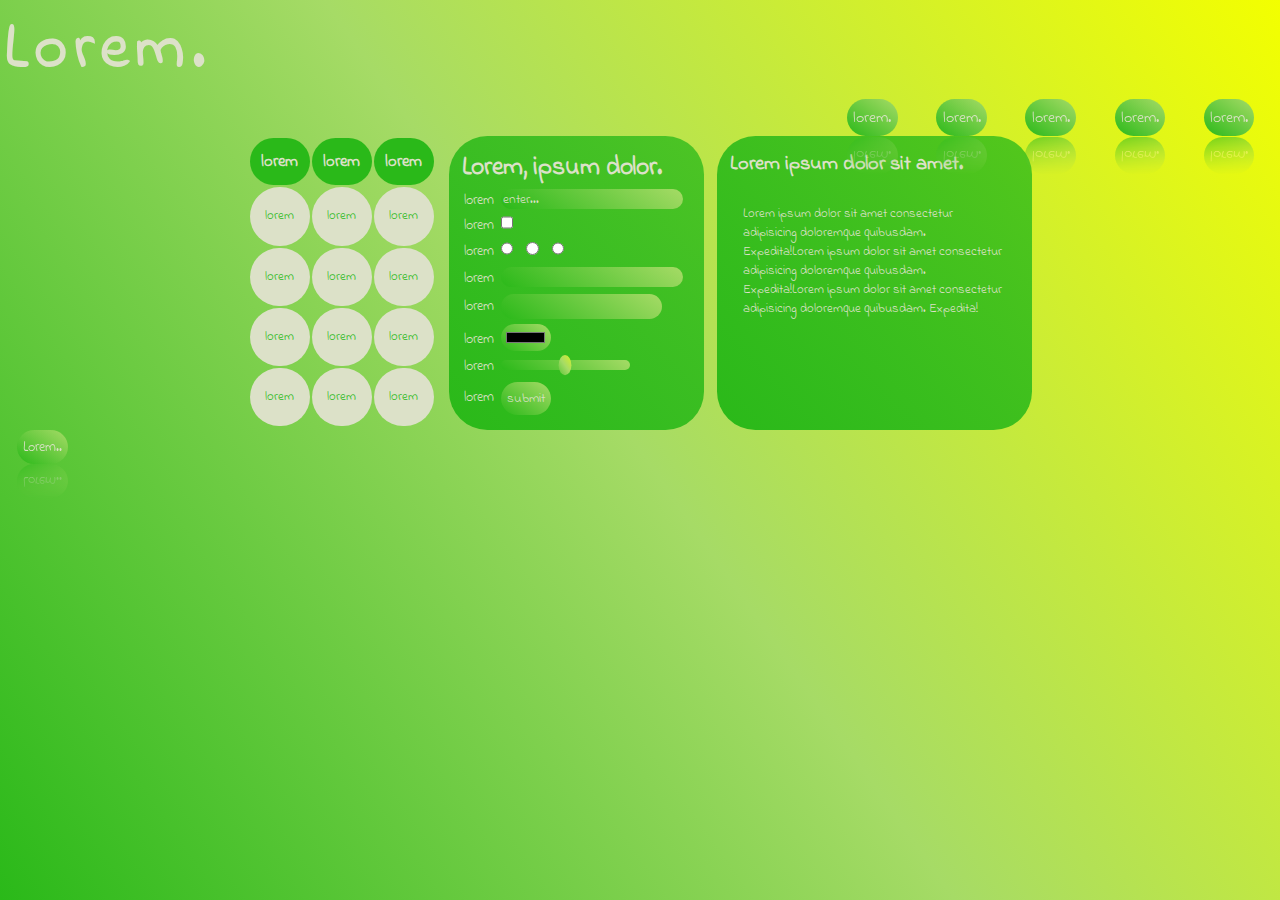
==== commit b536d365: "增加發芽樣式" ====
--- a/try-css.html
+++ b/try-css.html
@@ -31,118 +31,119 @@
       rel="stylesheet"
     />
     <link href="https://fonts.googleapis.com/css2?family=East+Sea+Dokdo&display=swap" rel="stylesheet">
+    <link href="https://fonts.googleapis.com/css2?family=Indie+Flower&display=swap" rel="stylesheet">
     <link rel="stylesheet" href="Atmos.css" />
   </head>
   <body>
-    <div class="sea-container">
-      <div class="sea-all">
-        <h1 class="sea-h1">Lorem.</h1>
-        <nav class="sea-navbar">
-          <ul class="sea-ul">
-            <li class="sea-li">
-              <a class="sea-a-link" href="https://www.google.com/">lorem.</a>
+    <div class="flourish-container">
+      <div class="flourish-all">
+        <h1 class="flourish-h1">Lorem.</h1>
+        <nav class="flourish-navbar">
+          <ul class="flourish-ul">
+            <li class="flourish-li">
+              <a class="flourish-a-link" href="https://www.google.com/">lorem.</a>
             </li>
-            <li class="sea-li">
-              <a class="sea-a-link" href="https://www.google.com/">lorem.</a>
+            <li class="flourish-li">
+              <a class="flourish-a-link" href="https://www.google.com/">lorem.</a>
             </li>
-            <li class="sea-li">
-              <a class="sea-a-link" href="https://www.google.com/">lorem.</a>
+            <li class="flourish-li">
+              <a class="flourish-a-link" href="https://www.google.com/">lorem.</a>
             </li>
-            <li class="sea-li">
-              <a class="sea-a-link" href="https://www.google.com/">lorem.</a>
+            <li class="flourish-li">
+              <a class="flourish-a-link" href="https://www.google.com/">lorem.</a>
             </li>
-            <li class="sea-li">
-              <a class="sea-a-link" href="https://www.google.com/">lorem.</a>
+            <li class="flourish-li">
+              <a class="flourish-a-link" href="https://www.google.com/">lorem.</a>
             </li>
           </ul>
         </nav>
       
-      <main class="sea-main">
-        <article class="sea-article">
-          <table class="sea-table">
-            <thead class="sea-thead">
-              <tr class="sea-tr-header">
-                <th class="sea-th">lorem</th>
-                <th class="sea-th">lorem</th>
-                <th class="sea-th">lorem</th>
+      <main class="flourish-main">
+        <article class="flourish-article">
+          <table class="flourish-table">
+            <thead class="flourish-thead">
+              <tr class="flourish-tr-header">
+                <th class="flourish-th">lorem</th>
+                <th class="flourish-th">lorem</th>
+                <th class="flourish-th">lorem</th>
               </tr>
             </thead>
-            <tbody class="sea-tbody">
-              <tr class="sea-tr-data">
-                <td class="sea-td">lorem</td>
-                <td class="sea-td">lorem</td>
-                <td class="sea-td">lorem</td>
+            <tbody class="flourish-tbody">
+              <tr class="flourish-tr-data">
+                <td class="flourish-td">lorem</td>
+                <td class="flourish-td">lorem</td>
+                <td class="flourish-td">lorem</td>
               </tr>
-              <tr class="sea-tr-data">
-                <td class="sea-td">lorem</td>
-                <td class="sea-td">lorem</td>
-                <td class="sea-td">lorem</td>
+              <tr class="flourish-tr-data">
+                <td class="flourish-td">lorem</td>
+                <td class="flourish-td">lorem</td>
+                <td class="flourish-td">lorem</td>
               </tr>
-              <tr class="sea-tr-data">
-                <td class="sea-td">lorem</td>
-                <td class="sea-td">lorem</td>
-                <td class="sea-td">lorem</td>
+              <tr class="flourish-tr-data">
+                <td class="flourish-td">lorem</td>
+                <td class="flourish-td">lorem</td>
+                <td class="flourish-td">lorem</td>
               </tr>
-              <tr class="sea-tr-data">
-                <td class="sea-td">lorem</td>
-                <td class="sea-td">lorem</td>
-                <td class="sea-td">lorem</td>
+              <tr class="flourish-tr-data">
+                <td class="flourish-td">lorem</td>
+                <td class="flourish-td">lorem</td>
+                <td class="flourish-td">lorem</td>
               </tr>
             </tbody>
-            <tfoot class="sea-tfoot"></tfoot>
+            <tfoot class="flourish-tfoot"></tfoot>
           </table>
 
-          <form class="sea-form" action="">
-            <h4 class="sea-h4">Lorem, ipsum dolor.</h4>
-            <label class="sea-label"
-              >lorem<input placeholder="enter..." class="sea-input-text" type="text"
+          <form class="flourish-form" action="">
+            <h4 class="flourish-h4">Lorem, ipsum dolor.</h4>
+            <label class="flourish-label"
+              >lorem<input placeholder="enter..." class="flourish-input-text" type="text"
             /></label>
-            <label class="sea-label"
+            <label class="flourish-label"
               >lorem<input
-                class="sea-input-checkbox"
+                class="flourish-input-checkbox"
                 type="checkbox"
                 name=""
                 id=""
             /></label>
-            <label class="sea-label"
-              >lorem<input class="sea-input-radio" type="radio" /><input
-                class="sea-input-radio"
-                type="radio" /><input class="sea-input-radio" type="radio"
+            <label class="flourish-label"
+              >lorem<input class="flourish-input-radio" type="radio" /><input
+                class="flourish-input-radio"
+                type="radio" /><input class="flourish-input-radio" type="radio"
             /></label>
-            <label class="sea-label"
+            <label class="flourish-label"
               >lorem<input
-                class="sea-input-password"
+                class="flourish-input-password"
                 type="password"
                 name=""
                 id=""
             /></label>
-            <label class="sea-label"
+            <label class="flourish-label"
             >lorem<input
-              class="sea-input-number"
+              class="flourish-input-number"
               type="number"
               name=""
               id=""
           /></label>
-          <label class="sea-label"
+          <label class="flourish-label"
             >lorem<input
-              class="sea-input-color"
+              class="flourish-input-color"
               type="color"
               name=""
               id=""
           /></label>
-          <label class="sea-label"
-          >lorem<input placeholder="enter..." class="sea-input-range" type="range"
+          <label class="flourish-label"
+          >lorem<input placeholder="enter..." class="flourish-input-range" type="range"
         /></label>
-            <label class="sea-label"
+            <label class="flourish-label"
               >lorem<input
-                class="sea-input-submit"
+                class="flourish-input-submit"
                 type="submit"
                 value="submit"
             /></label>
           </form>
-          <aside class="sea-aside">
-            <h5 class="sea-h5">Lorem ipsum dolor sit amet.</h5>
-            <p class="sea-p">
+          <aside class="flourish-aside">
+            <h5 class="flourish-h5">Lorem ipsum dolor sit amet.</h5>
+            <p class="flourish-p">
               Lorem ipsum dolor sit amet consectetur adipisicing doloremque
               quibusdam. Expedita!Lorem ipsum dolor sit amet consectetur
               adipisicing doloremque quibusdam. Expedita!Lorem ipsum dolor sit
@@ -152,7 +153,7 @@
         </article>
       
       
-        <button class="sea-button">Lorem..</button>
+        <button class="flourish-button">Lorem..</button>
       
       </div>
     </div>
--- a/Atmos.css
+++ b/Atmos.css
@@ -4,6 +4,7 @@
 @import url('https://fonts.googleapis.com/css2?family=Yeon+Sung&display=swap');
 @import url('https://fonts.googleapis.com/css2?family=Libre+Franklin&display=swap');
 @import url('https://fonts.googleapis.com/css2?family=East+Sea+Dokdo&display=swap');
+@import url('https://fonts.googleapis.com/css2?family=Indie+Flower&display=swap');
 /*<link rel="preconnect" href="https://fonts.googleapis.com" />
     <link rel="preconnect" href="https://fonts.gstatic.com" crossorigin />
     <link
@@ -15,6 +16,7 @@
     <link href="https://fonts.googleapis.com/css2?family=Yeon+Sung&display=swap" rel="stylesheet">
     <link href="https://fonts.googleapis.com/css2?family=Libre+Franklin&display=swap" rel="stylesheet">
    <link href="https://fonts.googleapis.com/css2?family=East+Sea+Dokdo&display=swap" rel="stylesheet">
+   <link href="https://fonts.googleapis.com/css2?family=Indie+Flower&display=swap" rel="stylesheet">
     預先下載google fonts相關程式碼
     */
 * {
@@ -1732,3 +1734,243 @@
   box-shadow: 1px 1px 6px 2px  #0E2063;
   -webkit-box-reflect: below 0px linear-gradient(to top,rgba(0,0,0,0.7),rgba(0,0,0,0.01)) ;
 }
+
+
+
+/*發芽茁壯的感覺，前綴為flourish-...，
+顏色選擇(16進位色號，不區分大小寫):
+1.#2AB919
+2.#F3FF00
+3.#A6DB66
+4.#DCE1C8
+*/
+
+
+.flourish-container {
+  position: relative;
+  min-height: 100vh;
+  width: 100%;
+  overflow-x: hidden;
+  font-family: 'Indie Flower', cursive;
+}
+
+.flourish-h1{
+  font-size: 5vw;
+  letter-spacing: 0.5vw;
+}
+.flourish-h2{
+  font-size: 2.8vw;
+}
+.flourish-h3{
+  font-size: 2.5vw;
+}
+.flourish-h4{
+  font-size: 2vw;
+}
+.flourish-h5{
+  font-size: 1.6vw;
+}
+.flourish-h6{
+  font-size: 1.2vw;
+}
+.flourish-navbar{
+  padding: 0.2vmax;
+}
+.flourish-ul {
+  list-style-type: none;
+}
+.flourish-li{
+  float: right;
+}
+.flourish-a-link {
+  border-radius: 3vmax;
+  display: inline-block;
+  padding: 0.5vmax;
+  margin-inline: 1.5vmax;
+  color: #DCE1C8;
+  background-image:  linear-gradient(35deg,#2AB919,#A6DB66);
+  -webkit-box-reflect: below 1px linear-gradient(to top,rgba(0,0,0,0.6),rgba(0,0,0,0.01)) ;
+  
+}
+.flourish-a-link:link,.flourish-a-link:visited, .flourish-a-link:hover,.flourish-a-link:active{
+  text-decoration: none;
+}
+ 
+ 
+.flourish-all {
+ position: relative;
+  padding: 0.3vmax;
+  width: 100%;
+  height: 100vh;
+  background-image:  linear-gradient(55deg,#2AB919,#A6DB66,#F3FF00);
+  color: #DCE1C8;
+}
+.flourish-article{
+  display: flex;
+  width: 100%;
+  justify-content: center;
+ 
+}
+.flourish-table{
+ 
+  text-align: center;
+ margin-inline: 1vw;
+ 
+}
+
+.flourish-tr-header{
+  background-color: #2AB919;
+ 
+ 
+}
+.flourish-tr-data{
+  background-color: #DCE1C8 ;
+  color:#2AB919;
+ 
+}
+.flourish-th{
+  border-radius: 3vmax;
+  font-size: 1.3vw;
+  font-weight: 700;
+  padding: 0.9vmax;
+}
+.flourish-td{
+  border-radius: 3vmax;
+  font-size: 1vw;
+  padding: 0.2vmax ;
+}
+.flourish-form{
+  display: flex;
+  flex-direction: column;
+ justify-content: space-between;
+  padding: 1vmax;
+  background-image:  linear-gradient(45deg,#2AB919,#29b919c0);
+  border-radius: 3vmax;
+}
+.flourish-label{
+  font-size: 1.1vw;
+  padding: 0.2vmax;
+}
+.flourish-input-text{
+  border-radius: 3vmax;
+border: none;
+margin-inline: 0.5vmax;
+caret-color: #DCE1C8;
+background-image:  linear-gradient(35deg,#2AB919,#A6DB66);
+color: #DCE1C8;
+padding: 0.2vmax;
+}
+.flourish-input-text::placeholder{
+  color: #DCE1C8;
+  font-family: 'Indie Flower', cursive;
+}
+.flourish-input-password{
+  border: none;
+  margin-inline: 0.5vmax;
+  caret-color: #DCE1C8;
+  color: #DCE1C8;
+  padding: 0.2vmax;
+  background-image:  linear-gradient(35deg,#2AB919,#A6DB66);
+  border-radius: 3vmax;
+}
+.flourish-input-checkbox{
+  position: relative;
+  accent-color: #DCE1C8;
+  width: 1vmax;
+  height: 1vmax;
+  margin-inline: 0.5vmax;
+  caret-color: #DCE1C8;
+  padding: 0.2vmax;
+
+}
+.flourish-input-radio{
+  position: relative;
+  accent-color: #DCE1C8;
+  width: 1vmax;
+  height: 1vmax;
+  margin-inline: 0.5vmax;
+  padding: 0.2vmax;
+  caret-color: #DCE1C8;
+ 
+}
+.flourish-input-number{
+  border: none;
+  margin-inline: 0.5vmax;
+  caret-color: #DCE1C8;
+  color: #DCE1C8;
+  padding: 0.2vmax;
+  background-image:  linear-gradient(35deg,#2AB919,#A6DB66);
+  font-family: 'Indie Flower', cursive;
+  border-radius: 3vmax;
+}
+.flourish-input-color{
+  border-radius: 3vmax;
+  border: none;
+  margin-inline: 0.5vmax;
+  caret-color: #DCE1C8;
+  background-image:  linear-gradient(35deg,#2AB919,#A6DB66);
+  color: #DCE1C8;
+  padding: 0.3vmax;
+}
+.flourish-input-range{
+  appearance: none;
+    margin-inline: 0.5vmax;
+    background-color: transparent;
+  }
+  .flourish-input-range::-webkit-slider-runnable-track{
+    width: 100%;
+    height: 0.8vmax;
+    background-image:  linear-gradient(35deg,#2AB919,#A6DB66);
+    border-radius: 3vmax;
+  
+  }
+  .flourish-input-range::-webkit-slider-thumb{
+    clip-path: ellipse(25% 40% at 50% 50%);
+    height: 2vmax;
+    width: 2vmax;
+    translate: 0 -0.6vmax;
+    background-image:  linear-gradient(55deg,#2AB919,#A6DB66,#F3FF00);
+   
+   
+    cursor: pointer;
+   -webkit-appearance: none;
+  
+  }
+.flourish-input-submit{
+  border-radius: 3vmax;
+  border: none;
+  cursor: pointer;
+  margin-inline: 0.5vmax;
+  caret-color: #DCE1C8;
+  background-image:  linear-gradient(35deg,#2AB919,#A6DB66);
+  color: #DCE1C8;
+  padding: 0.5vmax;
+  font-family: 'Indie Flower', cursive;
+}
+.flourish-aside{
+  border-radius: 3vmax;
+  margin-inline: 1vw;
+  display: flex;
+  padding: 1vmax;
+  flex-direction: column;
+  width: 45ch;
+  background-image:  linear-gradient(45deg,#2AB919,#29b919c0);
+}
+.flourish-p{
+  margin-top: 1vmax;
+  padding: 1vmax;
+ line-height: 1.5;
+  font-size: 1vw;
+}
+.flourish-button{
+  border-radius: 3vmax;
+  margin-inline: 1vmax;
+  border: none;
+  padding: 0.5vmax;
+  cursor: pointer;
+  font-size: 1.1vw;
+ font-family: inherit;
+ color: #DCE1C8;
+ background-image:  linear-gradient(35deg,#2AB919,#A6DB66);
+  -webkit-box-reflect: below 0px linear-gradient(to top,rgba(0,0,0,0.6),rgba(0,0,0,0.01)) ;
+}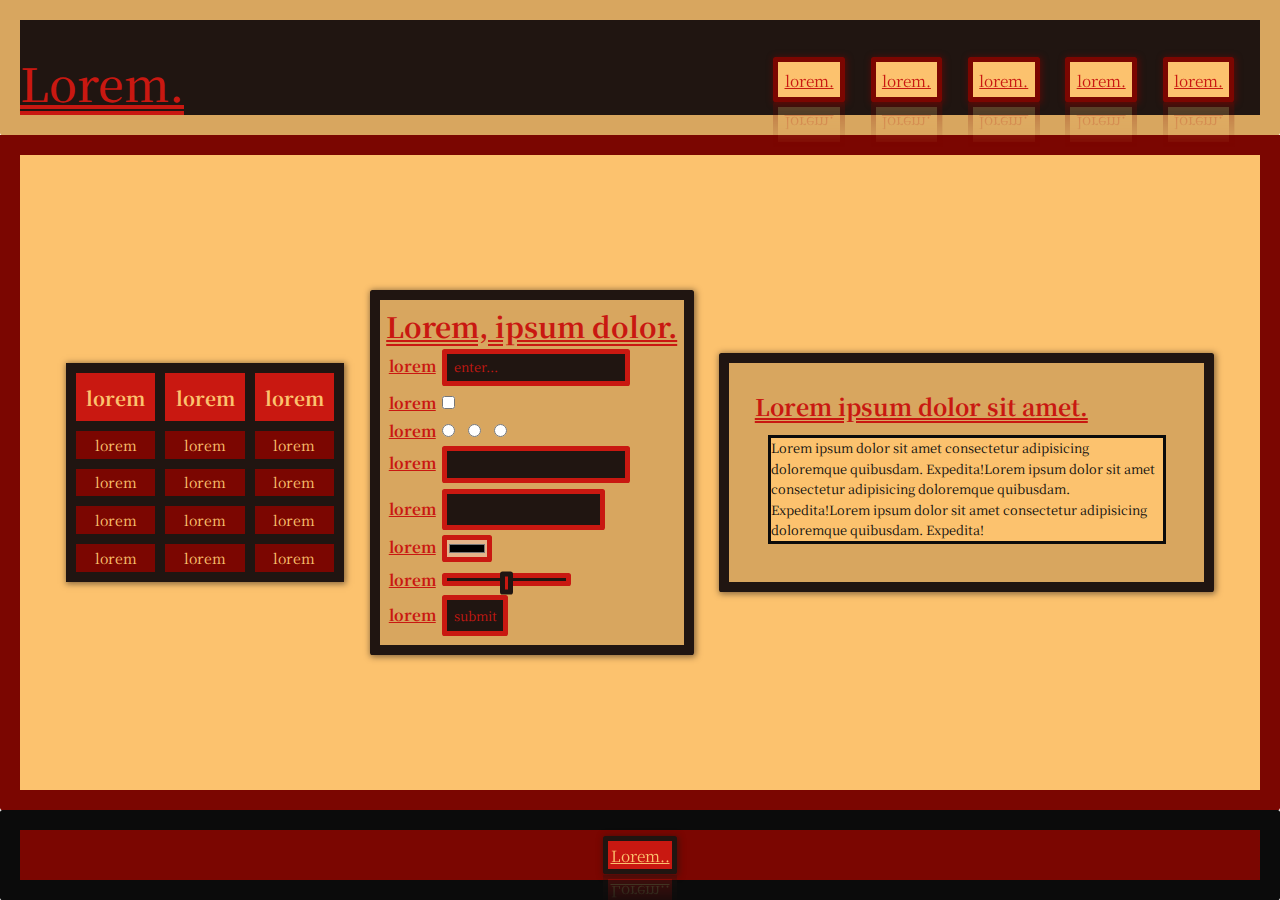
==== commit 1cdbe5a3: "新增中華傳統樣式" ====
--- a/try-css.html
+++ b/try-css.html
@@ -32,128 +32,127 @@
     />
     <link href="https://fonts.googleapis.com/css2?family=East+Sea+Dokdo&display=swap" rel="stylesheet">
     <link href="https://fonts.googleapis.com/css2?family=Indie+Flower&display=swap" rel="stylesheet">
+    <link href="https://fonts.googleapis.com/css2?family=Noto+Serif+TC:wght@600&display=swap" rel="stylesheet">
     <link rel="stylesheet" href="Atmos.css" />
   </head>
   <body>
-    <div class="flourish-container">
-      <div class="flourish-all">
-        <h1 class="flourish-h1">Lorem.</h1>
-        <nav class="flourish-navbar">
-          <ul class="flourish-ul">
-            <li class="flourish-li">
-              <a class="flourish-a-link" href="https://www.google.com/">lorem.</a>
+    <div class="traditional-container">
+      <header class="traditional-header">
+        <h1 class="traditional-h1">Lorem.</h1>
+        <nav class="traditional-navbar">
+          <ul class="traditional-ul">
+            <li class="traditional-li">
+              <a class="traditional-a-link" href="https://www.google.com/">lorem.</a>
             </li>
-            <li class="flourish-li">
-              <a class="flourish-a-link" href="https://www.google.com/">lorem.</a>
+            <li class="traditional-li">
+              <a class="traditional-a-link" href="https://www.google.com/">lorem.</a>
             </li>
-            <li class="flourish-li">
-              <a class="flourish-a-link" href="https://www.google.com/">lorem.</a>
+            <li class="traditional-li">
+              <a class="traditional-a-link" href="https://www.google.com/">lorem.</a>
             </li>
-            <li class="flourish-li">
-              <a class="flourish-a-link" href="https://www.google.com/">lorem.</a>
+            <li class="traditional-li">
+              <a class="traditional-a-link" href="https://www.google.com/">lorem.</a>
             </li>
-            <li class="flourish-li">
-              <a class="flourish-a-link" href="https://www.google.com/">lorem.</a>
+            <li class="traditional-li">
+              <a class="traditional-a-link" href="https://www.google.com/">lorem.</a>
             </li>
           </ul>
         </nav>
-      
-      <main class="flourish-main">
-        <article class="flourish-article">
-          <table class="flourish-table">
-            <thead class="flourish-thead">
-              <tr class="flourish-tr-header">
-                <th class="flourish-th">lorem</th>
-                <th class="flourish-th">lorem</th>
-                <th class="flourish-th">lorem</th>
+      </header>
+      <main class="traditional-main">
+          <table class="traditional-table">
+            <thead class="traditional-thead">
+              <tr class="traditional-tr-header">
+                <th class="traditional-th">lorem</th>
+                <th class="traditional-th">lorem</th>
+                <th class="traditional-th">lorem</th>
               </tr>
             </thead>
-            <tbody class="flourish-tbody">
-              <tr class="flourish-tr-data">
-                <td class="flourish-td">lorem</td>
-                <td class="flourish-td">lorem</td>
-                <td class="flourish-td">lorem</td>
+            <tbody class="traditional-tbody">
+              <tr class="traditional-tr-data">
+                <td class="traditional-td">lorem</td>
+                <td class="traditional-td">lorem</td>
+                <td class="traditional-td">lorem</td>
               </tr>
-              <tr class="flourish-tr-data">
-                <td class="flourish-td">lorem</td>
-                <td class="flourish-td">lorem</td>
-                <td class="flourish-td">lorem</td>
+              <tr class="traditional-tr-data">
+                <td class="traditional-td">lorem</td>
+                <td class="traditional-td">lorem</td>
+                <td class="traditional-td">lorem</td>
               </tr>
-              <tr class="flourish-tr-data">
-                <td class="flourish-td">lorem</td>
-                <td class="flourish-td">lorem</td>
-                <td class="flourish-td">lorem</td>
+              <tr class="traditional-tr-data">
+                <td class="traditional-td">lorem</td>
+                <td class="traditional-td">lorem</td>
+                <td class="traditional-td">lorem</td>
               </tr>
-              <tr class="flourish-tr-data">
-                <td class="flourish-td">lorem</td>
-                <td class="flourish-td">lorem</td>
-                <td class="flourish-td">lorem</td>
+              <tr class="traditional-tr-data">
+                <td class="traditional-td">lorem</td>
+                <td class="traditional-td">lorem</td>
+                <td class="traditional-td">lorem</td>
               </tr>
             </tbody>
-            <tfoot class="flourish-tfoot"></tfoot>
+            <tfoot class="traditional-tfoot"></tfoot>
           </table>
-
-          <form class="flourish-form" action="">
-            <h4 class="flourish-h4">Lorem, ipsum dolor.</h4>
-            <label class="flourish-label"
-              >lorem<input placeholder="enter..." class="flourish-input-text" type="text"
+          <form class="traditional-form" action="">
+            <h4 class="traditional-h4">Lorem, ipsum dolor.</h4>
+            <label class="traditional-label"
+              >lorem<input placeholder="enter..." class="traditional-input-text" type="text"
             /></label>
-            <label class="flourish-label"
+            <label class="traditional-label"
               >lorem<input
-                class="flourish-input-checkbox"
+                class="traditional-input-checkbox"
                 type="checkbox"
                 name=""
                 id=""
             /></label>
-            <label class="flourish-label"
-              >lorem<input class="flourish-input-radio" type="radio" /><input
-                class="flourish-input-radio"
-                type="radio" /><input class="flourish-input-radio" type="radio"
+            <label class="traditional-label"
+              >lorem<input class="traditional-input-radio" type="radio" /><input
+                class="traditional-input-radio"
+                type="radio" /><input class="traditional-input-radio" type="radio"
             /></label>
-            <label class="flourish-label"
+            <label class="traditional-label"
               >lorem<input
-                class="flourish-input-password"
+                class="traditional-input-password"
                 type="password"
                 name=""
                 id=""
             /></label>
-            <label class="flourish-label"
+            <label class="traditional-label"
             >lorem<input
-              class="flourish-input-number"
+              class="traditional-input-number"
               type="number"
               name=""
               id=""
           /></label>
-          <label class="flourish-label"
+          <label class="traditional-label"
             >lorem<input
-              class="flourish-input-color"
+              class="traditional-input-color"
               type="color"
               name=""
               id=""
           /></label>
-          <label class="flourish-label"
-          >lorem<input placeholder="enter..." class="flourish-input-range" type="range"
+          <label class="traditional-label"
+          >lorem<input placeholder="enter..." class="traditional-input-range" type="range"
         /></label>
-            <label class="flourish-label"
+            <label class="traditional-label"
               >lorem<input
-                class="flourish-input-submit"
+                class="traditional-input-submit"
                 type="submit"
                 value="submit"
             /></label>
           </form>
-          <aside class="flourish-aside">
-            <h5 class="flourish-h5">Lorem ipsum dolor sit amet.</h5>
-            <p class="flourish-p">
+          <aside class="traditional-aside">
+            <h5 class="traditional-h5">Lorem ipsum dolor sit amet.</h5>
+            <p class="traditional-p">
               Lorem ipsum dolor sit amet consectetur adipisicing doloremque
               quibusdam. Expedita!Lorem ipsum dolor sit amet consectetur
               adipisicing doloremque quibusdam. Expedita!Lorem ipsum dolor sit
               amet consectetur adipisicing doloremque quibusdam. Expedita!
             </p>
           </aside>
-        </article>
-      
-      
-        <button class="flourish-button">Lorem..</button>
+      </main>
+      <footer class="traditional-footer">
+        <button class="traditional-button">Lorem..</button>
+      </footer>
       
       </div>
     </div>
--- a/Atmos.css
+++ b/Atmos.css
@@ -5,6 +5,7 @@
 @import url('https://fonts.googleapis.com/css2?family=Libre+Franklin&display=swap');
 @import url('https://fonts.googleapis.com/css2?family=East+Sea+Dokdo&display=swap');
 @import url('https://fonts.googleapis.com/css2?family=Indie+Flower&display=swap');
+@import url('https://fonts.googleapis.com/css2?family=Noto+Serif+TC:wght@600&display=swap');
 /*<link rel="preconnect" href="https://fonts.googleapis.com" />
     <link rel="preconnect" href="https://fonts.gstatic.com" crossorigin />
     <link
@@ -1973,4 +1974,294 @@
  color: #DCE1C8;
  background-image:  linear-gradient(35deg,#2AB919,#A6DB66);
   -webkit-box-reflect: below 0px linear-gradient(to top,rgba(0,0,0,0.6),rgba(0,0,0,0.01)) ;
+}
+
+
+
+/*中華傳統，前綴為traditional-...。
+顏色選擇(16進位色號，不區分大小寫):
+1.#7B0601
+2.#0B0B0B
+3.#D8A65F
+4.#C91811
+5.#FCC26E
+6.#201511
+*/
+.traditional-container {
+  display: flex;
+  flex-direction: column;
+  justify-content: center;
+  align-items: center;
+  min-height: 100vh;
+  width: 100%;
+  overflow-x: hidden;
+  font-family: 'Noto Serif TC', serif;
+}
+.traditional-header {
+  display: flex;
+  justify-content: space-between;
+  align-items: flex-end;
+  width: 100%;
+  height: 15vh;
+  background-color: #201511;
+  border: 20px solid #D8A65F;
+ border-radius: 0 0 0.2vmax 0.2vmax;
+}
+.traditional-h1{
+  font-size: 3.6vw;
+  font-weight: 500;
+  color: #C91811;
+  text-decoration-line:underline;
+  text-decoration-style: double;
+}
+.traditional-h2{
+  font-size: 3vw;
+  font-weight: 500;
+  color: #C91811;
+  text-decoration-line:underline;
+  text-decoration-style: double;
+}
+.traditional-h3{
+  font-size: 2.6vw;
+  font-weight: 500;
+  color: #C91811;
+  text-decoration-line:underline;
+  text-decoration-style: double;
+}
+.traditional-h4{
+  font-size: 2.2vw;
+  color: #C91811;
+  text-decoration-line:underline;
+  text-decoration-style: double;
+}
+.traditional-h5{
+  font-size: 1.8vw;
+  color: #C91811;
+  text-decoration-line:underline;
+  text-decoration-style: double;
+}
+.traditional-h6{
+  font-size: 1.2vw;
+  color: #C91811;
+  text-decoration-line:underline;
+  text-decoration-style: double;
+}
+.traditional-navbar{
+  padding: 1vmax;
+}
+.traditional-ul {
+  list-style-type:none;
+}
+.traditional-li{
+  float: right;
+  color:#C91811;
+}
+.traditional-a-link {
+  display: inline-block;
+  padding: 0.5vmax;
+  margin-inline: 1vmax;
+  border-radius: 0.2vmax;
+  background-color: #FCC26E;
+  color: #C91811;
+  font-size: 1.2vw;
+  text-decoration: underline;
+  border: 5px solid #7B0601;
+  box-shadow: 1px 1px 6px 1px  #7b050186;
+  -webkit-box-reflect: below 0px linear-gradient(to top,rgba(0,0,0,0.3),rgba(0,0,0,0.01)) ;
+}
+.traditional-main {
+  display: flex;
+  justify-content: center;
+  align-items: center;
+  width: 100%;
+  height: 75vh;
+  background-color: #FCC26E;
+  border: 20px solid #7B0601;
+ border-radius: 0 0 0.2vmax 0.2vmax;
+}
+.traditional-article{
+  display: flex;
+ 
+}
+.traditional-table{
+  text-align: center;
+  box-shadow: 1px 1px 6px 1px  #20151186;
+  border: 10px solid #201511;
+  border-collapse: collapse;
+  margin: 1vmax;
+}
+
+.traditional-tr-header{
+  background-color: #C91811;
+  border: 10px solid #201511;
+}
+.traditional-tr-data{
+  background-color:  #7B0601;
+  border: 10px solid #201511;
+}
+.traditional-th{
+  color: #FCC26E;
+  border: 10px solid #201511;
+  font-size: 1.5vw;
+  font-weight: 700;
+  padding: 0.8vmax;
+}
+.traditional-td{
+  color: #FCC26E;
+  font-size: 1.1vw;
+  border: 10px solid #201511;
+  padding: 0.3vmax;
+}
+.traditional-form{
+  border-radius: 0.2vmax;
+  margin: 1vmax;
+  display: flex;
+  flex-direction: column;
+  justify-content: center;
+  padding: 0.5vmax;
+  background-color: #D8A65F;
+  border: 10px solid #201511;
+  box-shadow: 1px 1px 6px 1px  #20151186;
+}
+.traditional-label{
+  color: #C91811;
+  font-size: 1.2vw;
+  font-weight: 700;
+  padding: 0.2vmax;
+  text-decoration: underline;
+}
+.traditional-input-text{
+outline: none;
+border-radius: 0.2vmax;
+border: 5px solid #C91811;
+margin-inline: 0.5vmax;
+caret-color: #C91811;
+background-color: #201511;
+color: #C91811;
+padding: 0.5vmax;
+font-size: 1vw;
+}
+.traditional-input-text::placeholder{
+  color: #C91811;
+  font-family: 'Noto Serif TC', serif;
+}
+.traditional-input-password{
+  outline:none;
+  border: 5px solid #C91811;
+  border-radius: 0.2vmax;
+  margin-inline: 0.5vmax;
+  caret-color: #C91811;
+  background-color: #201511;
+  color: #C91811;
+  padding: 0.5vmax;
+  font-size: 1vw;
+}
+.traditional-input-checkbox{
+  accent-color: #c91811;
+  background-color: #201511;
+  margin-inline: 0.5vmax;
+}
+.traditional-input-radio{
+  accent-color: #c91811;
+  background-color: #201511;
+  margin-inline: 0.5vmax;
+}
+.traditional-input-number{
+  outline:none;
+  border-radius: 0.2vmax;
+  border: 5px solid #C91811;
+  margin-inline: 0.5vmax;
+  caret-color: #c91811;
+  background-color: #201511;
+  color: #c91811;
+  padding: 0.5vmax;
+  font-family: 'Noto Serif TC', serif;
+}
+.traditional-input-color{
+  outline:none;
+  border-radius: 0.2vmax;
+  border: 5px solid #C91811;
+  margin-inline: 0.5vmax;
+  caret-color: #C91811;
+  background-color: #ffd0e253;
+  color: #C91811;
+  font-family: 'Noto Serif TC', serif;
+}
+.traditional-input-range{
+  appearance: none;
+    margin-inline: 0.5vmax;
+    background-color: transparent;
+  }
+  .traditional-input-range::-webkit-slider-runnable-track{
+    width: 100%;
+    height: 1vmax;
+    background-color: #201511;
+    border-radius: 0.2vmax;
+    border: 5px solid #C91811;
+  }
+  .traditional-input-range::-webkit-slider-thumb{
+    height: 1.8vmax;
+    width: 1vmax;
+    translate: 0 -0.5vmax;
+    border-radius: 0.2vmax;
+    border: 5px solid #201511;
+    background-color: #c91811;
+    cursor: pointer;
+   -webkit-appearance: none;
+  
+  }
+.traditional-input-submit{
+  outline:none;
+  border-radius: 0.2vmax;
+  border: 5px solid #C91811;
+  margin-inline: 0.5vmax;
+  caret-color: #C91811;
+  background-color: #201511;
+  color: #C91811;
+  padding: 0.5vmax;
+  font-size: 1vw;
+  font-family: 'Noto Serif TC', serif;
+}
+.traditional-aside{
+  margin: 1vmax;
+  display: flex;
+  padding: 2vmax;
+  flex-direction: column;
+  width: 55ch;
+  background-color: #D8A65F;
+  border: 10px solid #201511;
+  box-shadow: 1px 1px 6px 1px  #20151186;
+  border-radius: 0.2vmax;
+}
+.traditional-p{
+  margin: 1vmax;
+  line-height: 1.6;
+  color: #0b0b0b;
+  font-size: 1vw;
+  border: 3px solid #0b0b0b;
+  background-color: #FCC26E;
+}
+.traditional-footer {
+  width: 100%;
+  height: 10vh;
+  background-color: #7B0601;
+  border: 20px solid #0b0b0b;
+  display: flex;
+  justify-content: center;
+  align-items: center;
+  border-radius: 0.2vmax;
+}
+.traditional-button{
+  margin:1vmax;
+  background-color: #C91811;
+  border-radius: 0.2vmax;
+  color: #FCC26E;
+  border: 5px solid #201511;
+  padding: 0.2vmax;
+  cursor: pointer;
+  font-size: 1.2vw;
+  text-decoration: underline;
+  font-family: 'Noto Serif TC', serif;
+  box-shadow: 1px 1px 6px 1px  #20151186;
+  -webkit-box-reflect: below 0px linear-gradient(to top,rgba(0,0,0,0.3),rgba(0,0,0,0.01)) ;
 }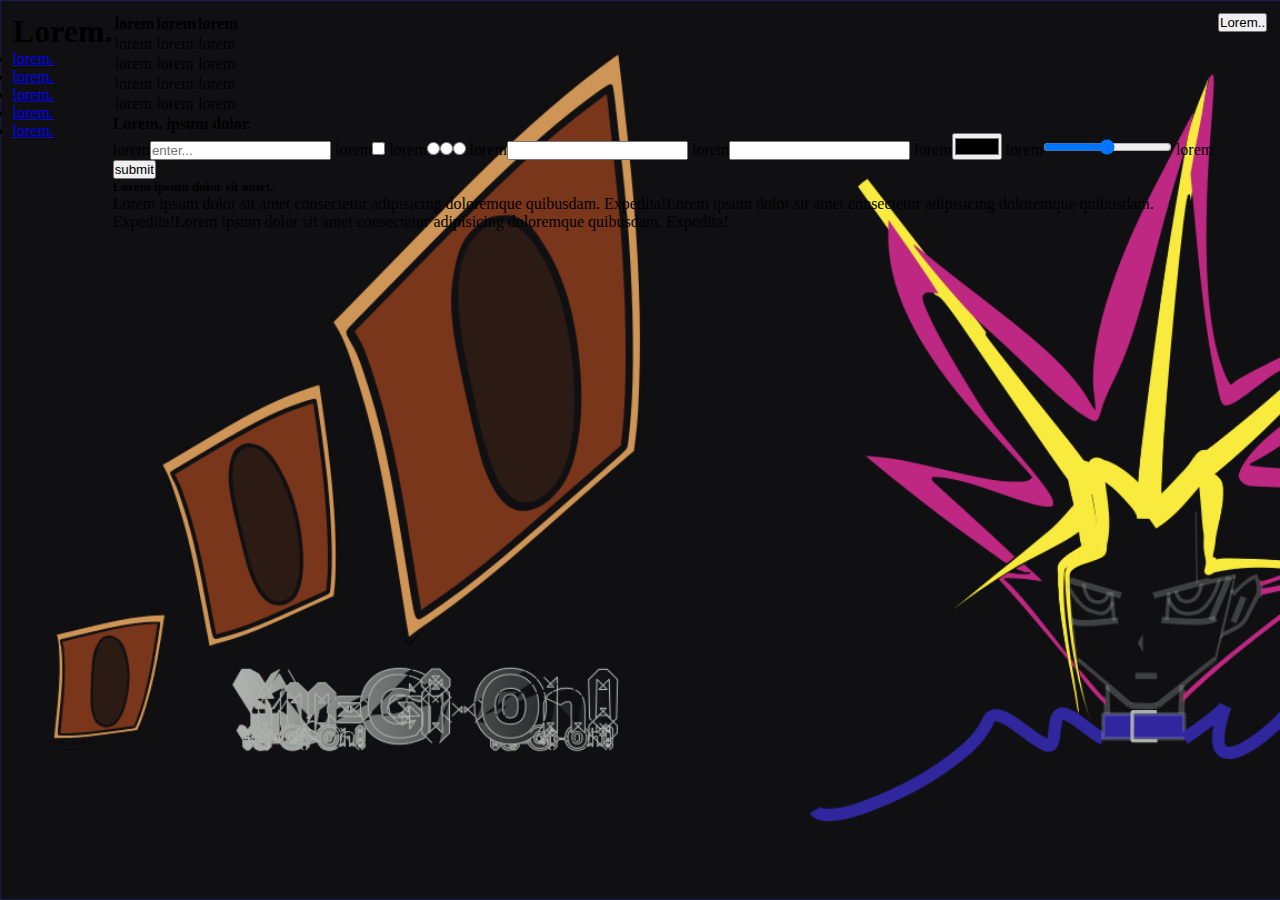
==== commit 3951e432: "增加遊戲王樣式" ====
--- a/try-css.html
+++ b/try-css.html
@@ -36,113 +36,113 @@
     <link rel="stylesheet" href="Atmos.css" />
   </head>
   <body>
-    <div class="traditional-container">
-      <header class="traditional-header">
-        <h1 class="traditional-h1">Lorem.</h1>
-        <nav class="traditional-navbar">
-          <ul class="traditional-ul">
-            <li class="traditional-li">
-              <a class="traditional-a-link" href="https://www.google.com/">lorem.</a>
+    <div class="yugioh-container">
+      <header class="yugioh-header">
+        <h1 class="yugioh-h1">Lorem.</h1>
+        <nav class="yugioh-navbar">
+          <ul class="yugioh-ul">
+            <li class="yugioh-li">
+              <a class="yugioh-a-link" href="https://www.google.com/">lorem.</a>
             </li>
-            <li class="traditional-li">
-              <a class="traditional-a-link" href="https://www.google.com/">lorem.</a>
+            <li class="yugioh-li">
+              <a class="yugioh-a-link" href="https://www.google.com/">lorem.</a>
             </li>
-            <li class="traditional-li">
-              <a class="traditional-a-link" href="https://www.google.com/">lorem.</a>
+            <li class="yugioh-li">
+              <a class="yugioh-a-link" href="https://www.google.com/">lorem.</a>
             </li>
-            <li class="traditional-li">
-              <a class="traditional-a-link" href="https://www.google.com/">lorem.</a>
+            <li class="yugioh-li">
+              <a class="yugioh-a-link" href="https://www.google.com/">lorem.</a>
             </li>
-            <li class="traditional-li">
-              <a class="traditional-a-link" href="https://www.google.com/">lorem.</a>
+            <li class="yugioh-li">
+              <a class="yugioh-a-link" href="https://www.google.com/">lorem.</a>
             </li>
           </ul>
         </nav>
       </header>
-      <main class="traditional-main">
-          <table class="traditional-table">
-            <thead class="traditional-thead">
-              <tr class="traditional-tr-header">
-                <th class="traditional-th">lorem</th>
-                <th class="traditional-th">lorem</th>
-                <th class="traditional-th">lorem</th>
+      <main class="yugioh-main">
+          <table class="yugioh-table">
+            <thead class="yugioh-thead">
+              <tr class="yugioh-tr-header">
+                <th class="yugioh-th">lorem</th>
+                <th class="yugioh-th">lorem</th>
+                <th class="yugioh-th">lorem</th>
               </tr>
             </thead>
-            <tbody class="traditional-tbody">
-              <tr class="traditional-tr-data">
-                <td class="traditional-td">lorem</td>
-                <td class="traditional-td">lorem</td>
-                <td class="traditional-td">lorem</td>
+            <tbody class="yugioh-tbody">
+              <tr class="yugioh-tr-data">
+                <td class="yugioh-td">lorem</td>
+                <td class="yugioh-td">lorem</td>
+                <td class="yugioh-td">lorem</td>
               </tr>
-              <tr class="traditional-tr-data">
-                <td class="traditional-td">lorem</td>
-                <td class="traditional-td">lorem</td>
-                <td class="traditional-td">lorem</td>
+              <tr class="yugioh-tr-data">
+                <td class="yugioh-td">lorem</td>
+                <td class="yugioh-td">lorem</td>
+                <td class="yugioh-td">lorem</td>
               </tr>
-              <tr class="traditional-tr-data">
-                <td class="traditional-td">lorem</td>
-                <td class="traditional-td">lorem</td>
-                <td class="traditional-td">lorem</td>
+              <tr class="yugioh-tr-data">
+                <td class="yugioh-td">lorem</td>
+                <td class="yugioh-td">lorem</td>
+                <td class="yugioh-td">lorem</td>
               </tr>
-              <tr class="traditional-tr-data">
-                <td class="traditional-td">lorem</td>
-                <td class="traditional-td">lorem</td>
-                <td class="traditional-td">lorem</td>
+              <tr class="yugioh-tr-data">
+                <td class="yugioh-td">lorem</td>
+                <td class="yugioh-td">lorem</td>
+                <td class="yugioh-td">lorem</td>
               </tr>
             </tbody>
-            <tfoot class="traditional-tfoot"></tfoot>
+            <tfoot class="yugioh-tfoot"></tfoot>
           </table>
-          <form class="traditional-form" action="">
-            <h4 class="traditional-h4">Lorem, ipsum dolor.</h4>
-            <label class="traditional-label"
-              >lorem<input placeholder="enter..." class="traditional-input-text" type="text"
+          <form class="yugioh-form" action="">
+            <h4 class="yugioh-h4">Lorem, ipsum dolor.</h4>
+            <label class="yugioh-label"
+              >lorem<input placeholder="enter..." class="yugioh-input-text" type="text"
             /></label>
-            <label class="traditional-label"
+            <label class="yugioh-label"
               >lorem<input
-                class="traditional-input-checkbox"
+                class="yugioh-input-checkbox"
                 type="checkbox"
                 name=""
                 id=""
             /></label>
-            <label class="traditional-label"
-              >lorem<input class="traditional-input-radio" type="radio" /><input
-                class="traditional-input-radio"
-                type="radio" /><input class="traditional-input-radio" type="radio"
+            <label class="yugioh-label"
+              >lorem<input class="yugioh-input-radio" type="radio" /><input
+                class="yugioh-input-radio"
+                type="radio" /><input class="yugioh-input-radio" type="radio"
             /></label>
-            <label class="traditional-label"
+            <label class="yugioh-label"
               >lorem<input
-                class="traditional-input-password"
+                class="yugioh-input-password"
                 type="password"
                 name=""
                 id=""
             /></label>
-            <label class="traditional-label"
+            <label class="yugioh-label"
             >lorem<input
-              class="traditional-input-number"
+              class="yugioh-input-number"
               type="number"
               name=""
               id=""
           /></label>
-          <label class="traditional-label"
+          <label class="yugioh-label"
             >lorem<input
-              class="traditional-input-color"
+              class="yugioh-input-color"
               type="color"
               name=""
               id=""
           /></label>
-          <label class="traditional-label"
-          >lorem<input placeholder="enter..." class="traditional-input-range" type="range"
+          <label class="yugioh-label"
+          >lorem<input placeholder="enter..." class="yugioh-input-range" type="range"
         /></label>
-            <label class="traditional-label"
+            <label class="yugioh-label"
               >lorem<input
-                class="traditional-input-submit"
+                class="yugioh-input-submit"
                 type="submit"
                 value="submit"
             /></label>
           </form>
-          <aside class="traditional-aside">
-            <h5 class="traditional-h5">Lorem ipsum dolor sit amet.</h5>
-            <p class="traditional-p">
+          <aside class="yugioh-aside">
+            <h5 class="yugioh-h5">Lorem ipsum dolor sit amet.</h5>
+            <p class="yugioh-p">
               Lorem ipsum dolor sit amet consectetur adipisicing doloremque
               quibusdam. Expedita!Lorem ipsum dolor sit amet consectetur
               adipisicing doloremque quibusdam. Expedita!Lorem ipsum dolor sit
@@ -150,8 +150,8 @@
             </p>
           </aside>
       </main>
-      <footer class="traditional-footer">
-        <button class="traditional-button">Lorem..</button>
+      <footer class="yugioh-footer">
+        <button class="yugioh-button">Lorem..</button>
       </footer>
       
       </div>
--- a/Atmos.css
+++ b/Atmos.css
@@ -2264,4 +2264,227 @@
   font-family: 'Noto Serif TC', serif;
   box-shadow: 1px 1px 6px 1px  #20151186;
   -webkit-box-reflect: below 0px linear-gradient(to top,rgba(0,0,0,0.3),rgba(0,0,0,0.01)) ;
-}+}
+
+
+
+
+/*遊戲王特別樣式，前綴為yugioh-...。
+顏色選擇(16進位色號，不區分大小寫):
+1.#BE2882
+2.#30269E
+3.#F9EB3D
+4.#2C1B14
+5.#79361B
+6.#2CF9556
+7.#6AB0D1
+8.#EF4836
+9.#AEB3AF
+*/
+.yugioh-container{
+  background-image: url(./assets/images/yugioh.webp);
+  width: 100vw;
+  min-height: 100vh;
+  background-size: cover;
+  animation: bgY 10s ease-in-out alternate infinite
+  ;
+  perspective: 400px;
+  
+  padding: 1vmax;
+  display: flex;
+  justify-content: center;
+  
+}
+@keyframes bgY {
+  0%,100%{
+    filter: contrast(100%);
+  }
+  50%{
+    filter: contrast(150%);
+  }
+} 
+.yugioh-card-circle{
+  width: 6vw;
+  height: 30vh;
+  border: 10px solid #101012;
+  background-color: #2C1B14;
+  border-radius: 3vmax;
+}
+.yugioh-card-cover{
+  display: grid;
+  place-items: center;
+  margin: 1vmax;
+  width: 18vw;
+  height: 45vh;
+  border-radius: 0.5vmax;
+  border: 10px solid #101012;
+  background-color: #79361B;
+  box-shadow: 0px 0px 0px 10px #CF9556;
+  /*animation: fold 1s ease-in-out forwards infinite;*/
+  transform:rotateX(2deg);
+}
+@keyframes fold {
+  from{transform:rotateX(2deg) translateX(-9vw);}
+  to{transform:rotateX(2deg) rotateY(0.5turn) translateX(-9vw);}
+}
+.yugioh-card-all{
+  position: relative;
+  transition: 1s;
+  transform-style: preserve-3d;
+  /*animation:fold 0.5s ease-in-out forwards;*/
+}
+.yugioh-card-cover,.yugioh-magic-card,.yugioh-monster-card,.yugioh-trap-card{
+  position: absolute;
+  inset: 0;
+  backface-visibility: hidden; 
+}
+.yugioh-trap-card{
+  padding: 1vmax;
+  margin: 1vmax;
+  width: 18vw;
+  height: 45vh;
+  border-radius: 0.5vmax;
+  border: 10px solid #101012;
+  background-color: #8E1D7B;
+  box-shadow: 0px 0px 0px 10px #101012;
+  transform:rotateX(2deg) rotateY(180deg);
+  
+}
+.yugioh-trap-card-content{
+  width: 13vw;
+  height: 18vh;
+  border: 7px solid #101012;
+  background-color: #ffccf2;
+  margin: 0 auto;
+}
+.yugioh-trap-card-effect{
+  width: 15vw;
+  height: fit-content;
+  margin: 0.2vmax auto;
+  border: 1px solid #101012;
+  border-radius: 0.2vmax;
+  padding: 0.3vmax;
+  background-color: #ffccf2;
+  color: #101012;
+}
+.yugioh-trap-card-title{
+  color: aliceblue;
+  font-size: 1.2vw;
+  font-weight: 600;
+}
+.yugioh-trap-card-subtitle{
+  color: #000000;
+  font-size: 1vw;
+  text-align: end;
+  margin: 0.5vmax 1vmax 0.5vmax 1vmax;
+}
+.yugioh-monster-card{
+  padding: 1vmax;
+  margin: 1vmax;
+  width: 18vw;
+  height: 45vh;
+  border-radius: 0.5vmax;
+  border: 10px solid #101012;
+  box-shadow: 0px 0px 0px 10px #101012;
+  transform:rotateX(2deg);
+  background-color: #AB7A48;
+}
+.yugioh-monster-card-subtitle{
+  color: #000000;
+  font-size: 1vw;
+  text-align: end;
+  margin: 0.5vmax 1vmax 0.5vmax 1vmax;
+}
+.yugioh-monster-card-level{
+  width: 1vw;
+  height: 1.5vh;
+}
+.yugioh-monster-card-content{
+  width: 13vw;
+  height: 18vh;
+  border: 7px solid #101012;
+  background-color: #e8d9c9;
+  margin: 0 auto;
+ 
+}
+.yugioh-monster-card-image{
+ width: 100%;
+ height: 100%;
+}
+.yugioh-monster-card-effect{
+  background-color: #e8d9c9;
+  width: 15vw;
+  height: fit-content;
+  margin: 0.2vmax auto;
+  border: 1px solid #101012;
+  border-radius: 0.2vmax;
+  padding: 0.3vmax;
+  color: #101012;
+}
+.yugioh-magic-card{
+  padding: 1vmax;
+  margin: 1vmax;
+  width: 18vw;
+  height: 45vh;
+  border-radius: 0.5vmax;
+  border: 10px solid #101012;
+  box-shadow: 0px 0px 0px 10px #101012;
+  transform:rotateX(2deg);
+  background-color: #218376;
+  
+}
+.yugioh-magic-card-title{
+  color: aliceblue;
+  font-size: 1.2vw;
+  font-weight: 600;
+}
+.yugioh-magic-card-subtitle{
+  color: #000000;
+  font-size: 1vw;
+  text-align: end;
+  margin: 0.5vmax 1vmax 0.5vmax 1vmax;
+}
+.yugioh-magic-card-effect{
+  width: 15vw;
+  height: fit-content;
+  margin: 0.2vmax auto;
+  border: 1px solid #101012;
+  border-radius: 0.2vmax;
+  padding: 0.3vmax;
+  background-color: #9ae5db;
+  color: #101012;
+}
+.yugioh-magic-card-content{
+  width: 13vw;
+  height: 18vh;
+  border: 7px solid #101012;
+  background-color: #9ae5db;
+  margin: 0 auto;
+}
+.yugioh-obelisk{
+ 
+  display: flex;
+  flex-direction: column;
+  justify-content: flex-end;
+  
+}
+.yugioh-obelisk img{
+ background-image: url(./assets/images/abu-simbel.jpg);
+  width: 1093px;
+ height: 0px;
+ animation: showGod 10s linear forwards,
+                     shakeGod 3.3s ease-in-out 3
+                   
+ ;
+}
+@keyframes showGod {
+  to{height: 773px;}
+}
+@keyframes shakeGod {
+  0%,2%,4%,6%,8%,10%,12%,14%,16%,18%,20%,22%,24%,26%,28%,30%,32%,34%,36%,38%,40%,42%,44%,46%,48%,50%,52%,54%,56%,58%,60%,62%,64%,66%,68%,70%,72%,74%,76%,78%,80%,82%,84%,86%,88%,90%,92%,94%,96%,98%,100%{
+    translate: -2vw;
+  }
+  1%,3%,5%,7%,9%,11%,13%,15%,17%,19%,21%,23%,25%,27%,29%,31%,33%,35%,37%,39%,41%,43%,45%,47%,49%,51%,53%,55%,57%,59%,61%,63%,65%,67%,69%,71%,73%,75%,77%,79%,81%,83%,85%,87%,89%,91%,93%,95%,97%,99%{
+    translate: 2vw;
+  }
+}
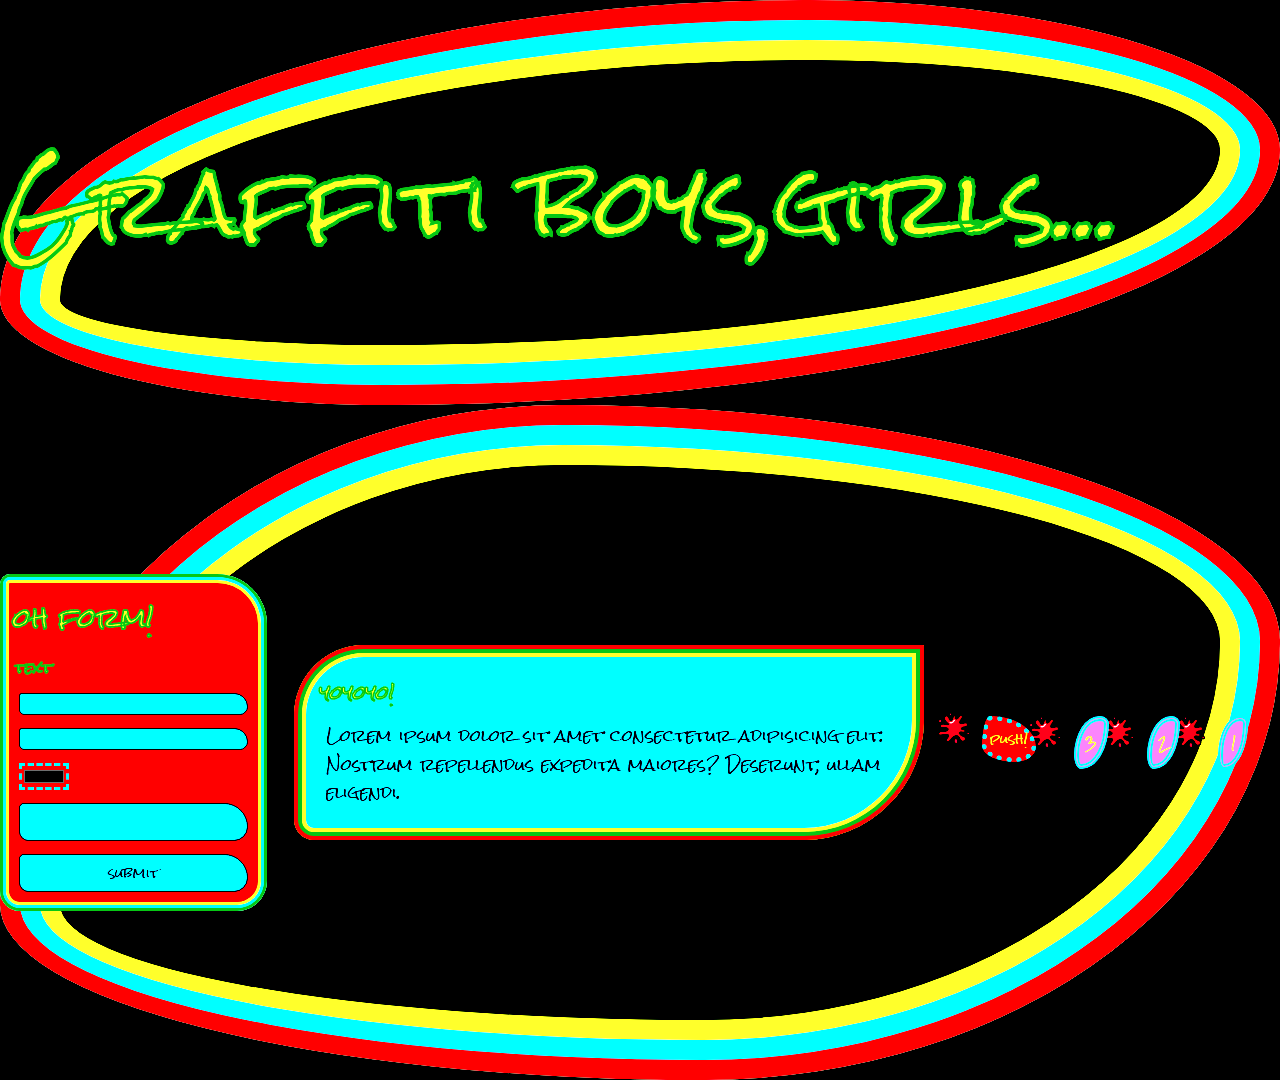
==== commit 73e34577: "增加高對比塗鴉樣式" ====
--- a/try-css.html
+++ b/try-css.html
@@ -30,131 +30,68 @@
       href="https://fonts.googleapis.com/css2?family=Libre+Franklin&display=swap"
       rel="stylesheet"
     />
-    <link href="https://fonts.googleapis.com/css2?family=East+Sea+Dokdo&display=swap" rel="stylesheet">
-    <link href="https://fonts.googleapis.com/css2?family=Indie+Flower&display=swap" rel="stylesheet">
-    <link href="https://fonts.googleapis.com/css2?family=Noto+Serif+TC:wght@600&display=swap" rel="stylesheet">
+    <link
+      href="https://fonts.googleapis.com/css2?family=East+Sea+Dokdo&display=swap"
+      rel="stylesheet"
+    />
+    <link
+      href="https://fonts.googleapis.com/css2?family=Indie+Flower&display=swap"
+      rel="stylesheet"
+    />
+    <link
+      href="https://fonts.googleapis.com/css2?family=Noto+Serif+TC:wght@600&display=swap"
+      rel="stylesheet"
+    />
+    <link
+      href="https://fonts.googleapis.com/css2?family=Rock+Salt&display=swap"
+      rel="stylesheet"
+    />
     <link rel="stylesheet" href="Atmos.css" />
   </head>
   <body>
-    <div class="yugioh-container">
-      <header class="yugioh-header">
-        <h1 class="yugioh-h1">Lorem.</h1>
-        <nav class="yugioh-navbar">
-          <ul class="yugioh-ul">
-            <li class="yugioh-li">
-              <a class="yugioh-a-link" href="https://www.google.com/">lorem.</a>
+    <div class="graffiti-container">
+      <header class="graffiti-header">
+        <h1 class="graffiti-h1">Graffiti boys,girls...</h1>
+      </header>
+      <main class="graffiti-body">
+        <form class="graffiti-form">
+          <h3 class="graffiti-h3">oh form!</h3>
+          <label for="text" class="graffiti-label">text</label
+          ><input id="text" class="graffiti-input-text" type="text" />
+          <input
+            class="graffiti-input-password"
+            type="password"
+            name=""
+            id=""
+          />
+          <input class="graffiti-input-color" type="color" name="" id="" />
+          <input class="graffiti-input-number" type="number" name="" id="" />
+          <input class="graffiti-input-submit" type="submit" value="submit" />
+        </form>
+        <aside class="graffiti-aside">
+          <h4 class="graffiti-h4">yoyoyo!</h4>
+          <p class="graffiti-p">
+            Lorem ipsum dolor sit amet consectetur adipisicing elit. Nostrum
+            repellendus expedita maiores? Deserunt, ullam eligendi.
+          </p>
+        </aside>
+        <nav class="graffiti-navbar">
+          <ul class="graffiti-ul">
+            <li class="graffiti-li">
+              <a class="graffiti-a-link" href="">1</a>
             </li>
-            <li class="yugioh-li">
-              <a class="yugioh-a-link" href="https://www.google.com/">lorem.</a>
+            <li class="graffiti-li">
+              <a class="graffiti-a-link" href="">2</a>
             </li>
-            <li class="yugioh-li">
-              <a class="yugioh-a-link" href="https://www.google.com/">lorem.</a>
+            <li class="graffiti-li">
+              <a class="graffiti-a-link" href="">3</a>
             </li>
-            <li class="yugioh-li">
-              <a class="yugioh-a-link" href="https://www.google.com/">lorem.</a>
-            </li>
-            <li class="yugioh-li">
-              <a class="yugioh-a-link" href="https://www.google.com/">lorem.</a>
+            <li class="graffiti-li">
+              <button class="graffiti-button">push!</button>
             </li>
           </ul>
         </nav>
-      </header>
-      <main class="yugioh-main">
-          <table class="yugioh-table">
-            <thead class="yugioh-thead">
-              <tr class="yugioh-tr-header">
-                <th class="yugioh-th">lorem</th>
-                <th class="yugioh-th">lorem</th>
-                <th class="yugioh-th">lorem</th>
-              </tr>
-            </thead>
-            <tbody class="yugioh-tbody">
-              <tr class="yugioh-tr-data">
-                <td class="yugioh-td">lorem</td>
-                <td class="yugioh-td">lorem</td>
-                <td class="yugioh-td">lorem</td>
-              </tr>
-              <tr class="yugioh-tr-data">
-                <td class="yugioh-td">lorem</td>
-                <td class="yugioh-td">lorem</td>
-                <td class="yugioh-td">lorem</td>
-              </tr>
-              <tr class="yugioh-tr-data">
-                <td class="yugioh-td">lorem</td>
-                <td class="yugioh-td">lorem</td>
-                <td class="yugioh-td">lorem</td>
-              </tr>
-              <tr class="yugioh-tr-data">
-                <td class="yugioh-td">lorem</td>
-                <td class="yugioh-td">lorem</td>
-                <td class="yugioh-td">lorem</td>
-              </tr>
-            </tbody>
-            <tfoot class="yugioh-tfoot"></tfoot>
-          </table>
-          <form class="yugioh-form" action="">
-            <h4 class="yugioh-h4">Lorem, ipsum dolor.</h4>
-            <label class="yugioh-label"
-              >lorem<input placeholder="enter..." class="yugioh-input-text" type="text"
-            /></label>
-            <label class="yugioh-label"
-              >lorem<input
-                class="yugioh-input-checkbox"
-                type="checkbox"
-                name=""
-                id=""
-            /></label>
-            <label class="yugioh-label"
-              >lorem<input class="yugioh-input-radio" type="radio" /><input
-                class="yugioh-input-radio"
-                type="radio" /><input class="yugioh-input-radio" type="radio"
-            /></label>
-            <label class="yugioh-label"
-              >lorem<input
-                class="yugioh-input-password"
-                type="password"
-                name=""
-                id=""
-            /></label>
-            <label class="yugioh-label"
-            >lorem<input
-              class="yugioh-input-number"
-              type="number"
-              name=""
-              id=""
-          /></label>
-          <label class="yugioh-label"
-            >lorem<input
-              class="yugioh-input-color"
-              type="color"
-              name=""
-              id=""
-          /></label>
-          <label class="yugioh-label"
-          >lorem<input placeholder="enter..." class="yugioh-input-range" type="range"
-        /></label>
-            <label class="yugioh-label"
-              >lorem<input
-                class="yugioh-input-submit"
-                type="submit"
-                value="submit"
-            /></label>
-          </form>
-          <aside class="yugioh-aside">
-            <h5 class="yugioh-h5">Lorem ipsum dolor sit amet.</h5>
-            <p class="yugioh-p">
-              Lorem ipsum dolor sit amet consectetur adipisicing doloremque
-              quibusdam. Expedita!Lorem ipsum dolor sit amet consectetur
-              adipisicing doloremque quibusdam. Expedita!Lorem ipsum dolor sit
-              amet consectetur adipisicing doloremque quibusdam. Expedita!
-            </p>
-          </aside>
       </main>
-      <footer class="yugioh-footer">
-        <button class="yugioh-button">Lorem..</button>
-      </footer>
-      
-      </div>
     </div>
   </body>
 </html>
--- a/Atmos.css
+++ b/Atmos.css
@@ -6,6 +6,7 @@
 @import url('https://fonts.googleapis.com/css2?family=East+Sea+Dokdo&display=swap');
 @import url('https://fonts.googleapis.com/css2?family=Indie+Flower&display=swap');
 @import url('https://fonts.googleapis.com/css2?family=Noto+Serif+TC:wght@600&display=swap');
+@import url('https://fonts.googleapis.com/css2?family=Rock+Salt&display=swap');
 /*<link rel="preconnect" href="https://fonts.googleapis.com" />
     <link rel="preconnect" href="https://fonts.gstatic.com" crossorigin />
     <link
@@ -18,6 +19,7 @@
     <link href="https://fonts.googleapis.com/css2?family=Libre+Franklin&display=swap" rel="stylesheet">
    <link href="https://fonts.googleapis.com/css2?family=East+Sea+Dokdo&display=swap" rel="stylesheet">
    <link href="https://fonts.googleapis.com/css2?family=Indie+Flower&display=swap" rel="stylesheet">
+   link href="https://fonts.googleapis.com/css2?family=Rock+Salt&display=swap" rel="stylesheet">
     預先下載google fonts相關程式碼
     */
 * {
@@ -2488,3 +2490,254 @@
     translate: 2vw;
   }
 }
+
+
+
+/*高彩塗鴉，前綴為graffiti-...。
+顏色選擇(16進位色號，不區分大小寫):
+1.#E23138
+2.#F5FC55
+3.#43A34A
+4.#23BDEFE
+5.#BD82BE
+6.#051224
+
+*/
+.graffiti-container {
+  display: flex;
+  flex-direction: column;
+  justify-content: space-between;
+  align-items: center;
+  min-height: 100vh;
+  width: 100%;
+  overflow-y: scroll;
+  font-family: 'Rock Salt', cursive;
+  color: #F5FC55;
+  background-color: #051224;
+  filter: contrast(200%);
+}
+.graffiti-container::-webkit-scrollbar{
+  width: 1vw;
+}
+.graffiti-container::-webkit-scrollbar-track{
+  border-radius: 1vmax;
+  background-color: #43A34A;
+}
+.graffiti-container::-webkit-scrollbar-thumb{
+  border-radius: 1vmax;
+  background-color: #F5FC55;
+}
+.graffiti-header {
+  position: relative;
+  display: flex;
+  justify-content: space-between;
+  align-items: center;
+  width: 100%;
+  height: 45vh;
+  box-shadow: inset 0 0 0 20px #E23138,
+                         inset 0 0 0 40px #3BDEFE, 
+                         inset 0 0 0 60px #F5FC55
+  ;
+  border-radius: 63% 37% 70% 30% / 74% 37% 63% 26% ; 
+}
+.graffiti-h1{
+  font-size:7vw;
+  font-weight: 900;
+  -webkit-text-stroke-width: 1px;
+  -webkit-text-stroke-color: #43A34A;
+
+}
+.graffiti-h2{
+  font-size: 3vw;
+  font-weight: 900;
+  -webkit-text-stroke-width: 1px;
+  -webkit-text-stroke-color: #43A34A;
+
+}
+.graffiti-h3{
+  font-size: 2vw;
+  font-weight: 900;
+  -webkit-text-stroke-width: 1px;
+  -webkit-text-stroke-color: #43A34A;
+
+}
+.graffiti-h4{
+  font-size: 1.5vw;
+  font-weight: 900;
+  -webkit-text-stroke-width: 1px;
+  -webkit-text-stroke-color: #43A34A;
+
+}
+.graffiti-h5{
+  font-size: 1.2vw;
+  font-weight: 900;
+  -webkit-text-stroke-width: 1px;
+  -webkit-text-stroke-color: #43A34A;
+
+}
+.graffiti-h6{
+  font-size: 1vw;
+  font-weight: 900;
+  -webkit-text-stroke-width: 1px;
+  -webkit-text-stroke-color: #43A34A;
+
+}
+.graffiti-navbar{
+  padding: 1vmax;
+}
+.graffiti-ul {
+  list-style-type: none;
+}
+.graffiti-li{
+  float: right;
+  margin: 0.5vmax;
+}
+.graffiti-li::marker{
+  content: url(./assets/images/paint.png);
+}
+.graffiti-a-link {
+  display: inline-block;
+  padding: 0.5vmax;
+  margin: 1vmax;
+  border-radius: 74% 26% 80% 20% / 74% 14% 86% 26% ;
+  color: #F5FC55;
+ background-color: #bd82be;
+   font-size: 1vw;
+  border: 5px double #3BDEFE;
+  
+}
+.graffiti-a-link:link {
+  
+  text-decoration: none;
+ 
+}
+.graffiti-a-link:visited {
+  text-decoration: none;
+  
+}
+.graffiti-a-link:hover {
+  text-decoration: none;
+ 
+}
+.graffiti-a-link:active {
+  text-decoration: none;
+  
+}
+.graffiti-body {
+  display: flex;
+  justify-content: space-between;
+  align-items: center;
+  width: 100%;
+  height: 75vh;
+  box-shadow: inset 0 0 0 20px #E23138,
+                         inset 0 0 0 40px #3BDEFE, 
+                         inset 0 0 0 60px #F5FC55
+  ;
+  border-radius: 44% 56% 45% 55% / 74% 35% 65% 26% ;
+}
+.graffiti-form{
+  background-color: #E23138;
+  display: flex;
+  border-radius: 10px 50px 30px 20px ;
+  flex-direction: column;
+  padding: 1vmax;
+  box-shadow: inset 0 0 0 3px #43A34A,
+  inset 0 0 0 6px #3BDEFE, 
+  inset 0 0 0 9px #F5FC55
+;
+ 
+}
+.graffiti-label{
+  font-size: 1.1vw;
+  font-weight: 700;
+  padding: 0.2vmax;
+  -webkit-text-stroke-width: 1px;
+  -webkit-text-stroke-color: #43A34A;
+}
+.graffiti-input-text{
+outline: none;
+border-radius: 10px 50px 30px 20px ;
+border: 1px solid #051224;
+margin: 0.5vmax;
+caret-color: #051224;
+background-color: #3BDEFE;
+color: #051224;
+padding: 0.2vmax;
+}
+.graffiti-input-text::placeholder{
+  font-family: 'Rock Salt', cursive;
+  
+}
+.graffiti-input-password{
+  outline: none;
+  border-radius: 10px 50px 30px 20px ;
+border: 1px solid #051224;
+margin: 0.5vmax;
+caret-color: #051224;
+background-color: #3BDEFE;
+color: #051224;
+padding: 0.2vmax;
+}
+.graffiti-input-number{
+  outline: none;
+  border-radius: 10px 50px 30px 20px ;
+border: 1px solid #051224;
+margin: 0.5vmax;
+caret-color: #051224;
+background-color: #3BDEFE;
+color: #051224;
+padding: 0.2vmax;
+font-family: 'Rock Salt', cursive;
+}
+.graffiti-input-color{
+  
+  border: 3px dashed #3BDEFE ;
+  margin: 0.5vmax;
+  background-color: transparent;
+ 
+}
+.graffiti-input-submit{
+  outline: none;
+  border-radius: 10px 50px 30px 20px ;
+border: 1px solid #051224;
+margin: 0.5vmax;
+caret-color: #051224;
+background-color: #3BDEFE;
+color: #051224;
+padding: 0.2vmax;
+font-family: 'Rock Salt', cursive;
+}
+.graffiti-aside{
+  margin: 1vmax;
+  display: flex;
+  padding: 2vmax;
+  flex-direction: column;
+  width: 45ch;
+  border-radius: 70px 1px 120px 20px;
+  background-color: #3BDEFE;
+  box-shadow: inset 0 0 0 4px #E23138,
+  inset 0 0 0 8px #43A34A, 
+  inset 0 0 0 12px #F5FC55
+;
+ 
+ 
+}
+.graffiti-p{
+  margin: 0.5vmax;
+  line-height: 1.8;
+  color: #051224;
+}
+
+.graffiti-button{
+  margin: 1vmax;
+  background-color: #E23138;
+  border-radius: 15% 85% 38% 62% / 65% 67% 33% 35% ;
+  border: none;
+  padding: 0.2vmax;
+  cursor: pointer;
+  font-size: 1vw;
+  font-family: 'Rock Salt', cursive;
+  color: #F5FC55;
+  border: 5px dotted #3BDEFE;
+}
+
